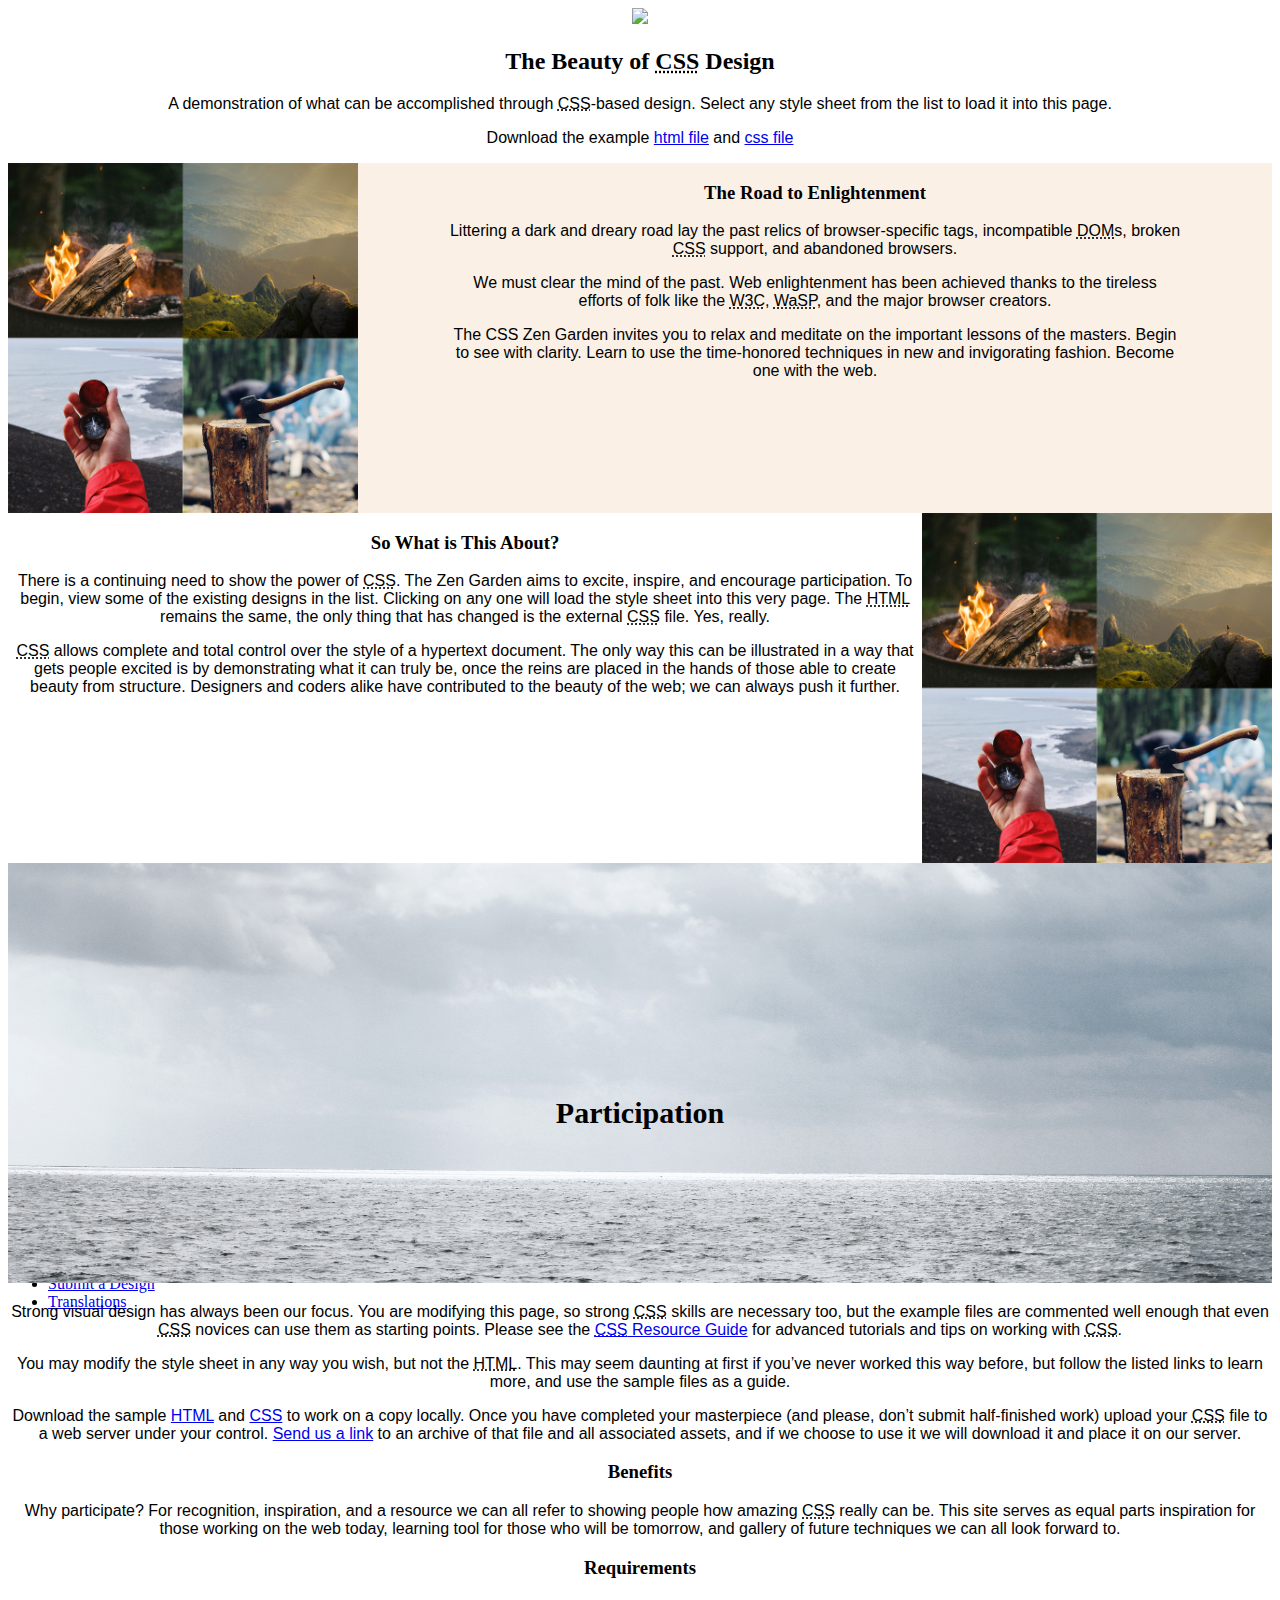
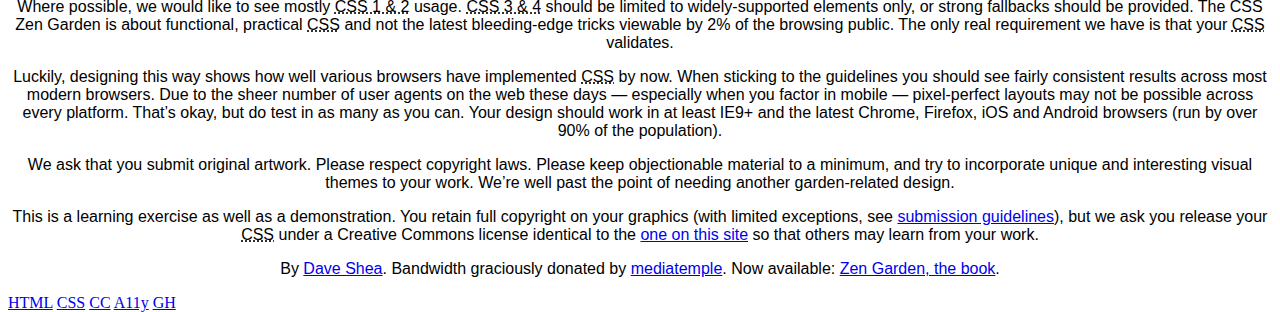
==== index.html @ c024c71d "Capitalize/fix link" ====
<!DOCTYPE html>
<html lang="en">
<head>
	<meta charset="utf-8">
	<title>CSS Zen Garden: The Beauty of CSS Design</title>

	<link rel="stylesheet" media="screen" href="style.css?v=8may2013">
	<link rel="alternate" type="application/rss+xml" title="RSS" href="http://www.csszengarden.com/zengarden.xml">

	<meta name="viewport" content="width=device-width, initial-scale=1.0">
	<meta name="author" content="Dave Shea">
	<meta name="description" content="A demonstration of what can be accomplished visually through CSS-based design.">
	<meta name="robots" content="all">

<link href="https://fonts.googleapis.com/css?family=Alegreya+SC" rel="stylesheet">


	<!--[if lt IE 9]>
	<script src="script/html5shiv.js"></script>
	<![endif]-->
</head>

<!--



	View source is a feature, not a bug. Thanks for your curiosity and
	interest in participating!

	Here are the submission guidelines for the new and improved csszengarden.com:

	- CSS3? Of course! Prefix for ALL browsers where necessary.
	- go responsive; test your layout at multiple screen sizes.
	- your browser testing baseline: IE9+, recent Chrome/Firefox/Safari, and iOS/Android
	- Graceful degradation is acceptable, and in fact highly encouraged.
	- use classes for styling. Don't use ids.
	- web fonts are cool, just make sure you have a license to share the files. Hosted
	  services that are applied via the CSS file (ie. Google Fonts) will work fine, but
	  most that require custom HTML won't. TypeKit is supported, see the readme on this
	  page for usage instructions: https://github.com/mezzoblue/csszengarden.com/

	And a few tips on building your CSS file:

	- use :first-child, :last-child and :nth-child to get at non-classed elements
	- use ::before and ::after to create pseudo-elements for extra styling
	- use multiple background images to apply as many as you need to any element
	- use the Kellum Method for image replacement, if still needed. http://goo.gl/GXxdI
	- don't rely on the extra divs at the bottom. Use ::before and ::after instead.


-->

<body id="css-zen-garden">
<div class="page-wrapper">

	<section class="intro" id="zen-intro">
		<header role="banner">
			<img class="hero"src="assets/hero.jpg">
	<h1>CSS Zen Garden</h1>
			</header>
			<h2>The Beauty of <abbr title="Cascading Style Sheets">CSS</abbr> Design</h2>


		<div class="summary" id="zen-summary" role="article">
			<p>A demonstration of what can be accomplished through <abbr title="Cascading Style Sheets">CSS</abbr>-based design. Select any style sheet from the list to load it into this page.</p>
			<p>Download the example <a href="/examples/index" title="This page's source HTML code, not to be modified.">html file</a> and <a href="/examples/style.css" title="This page's sample CSS, the file you may modify.">css file</a></p>
		</div>

	<div class="container1">
		<img class="road" src="Assets/square combo.jpg">
		<div class="preamble" id="zen-preamble" role="article">
			<div class="texttoowide">
				<h3>The Road to Enlightenment</h3>
			<p>Littering a dark and dreary road lay the past relics of browser-specific tags, incompatible <abbr title="Document Object Model">DOM</abbr>s, broken <abbr title="Cascading Style Sheets">CSS</abbr> support, and abandoned browsers.</p>
			<p>We must clear the mind of the past. Web enlightenment has been achieved thanks to the tireless efforts of folk like the <abbr title="World Wide Web Consortium">W3C</abbr>, <abbr title="Web Standards Project">WaSP</abbr>, and the major browser creators.</p>
			<p>The CSS Zen Garden invites you to relax and meditate on the important lessons of the masters. Begin to see with clarity. Learn to use the time-honored techniques in new and invigorating fashion. Become one with the web.</p>
			</div>
		</div>
	</div>
	</section>

<div class="container2">
	<img class="support" src="Assets/square combo.jpg">
	<div class="main-supporting" id="zen-supporting" role="main">
		<div class="explanation" id="zen-explanation" role="article">
			<h3>So What is This About?</h3>
			<p>There is a continuing need to show the power of <abbr title="Cascading Style Sheets">CSS</abbr>. The Zen Garden aims to excite, inspire, and encourage participation. To begin, view some of the existing designs in the list. Clicking on any one will load the style sheet into this very page. The <abbr title="HyperText Markup Language">HTML</abbr> remains the same, the only thing that has changed is the external <abbr title="Cascading Style Sheets">CSS</abbr> file. Yes, really.</p>
			<p><abbr title="Cascading Style Sheets">CSS</abbr> allows complete and total control over the style of a hypertext document. The only way this can be illustrated in a way that gets people excited is by demonstrating what it can truly be, once the reins are placed in the hands of those able to create beauty from structure. Designers and coders alike have contributed to the beauty of the web; we can always push it further.</p>
		</div>
	</div>

		<div class="participation" id="zen-participation" role="article">
			<h3 class="parttext">Participation</h3>
			<img class="sidebar" src="Assets/sidebar.jpg">
			<p>Strong visual design has always been our focus. You are modifying this page, so strong <abbr title="Cascading Style Sheets">CSS</abbr> skills are necessary too, but the example files are commented well enough that even <abbr title="Cascading Style Sheets">CSS</abbr> novices can use them as starting points. Please see the <a href="http://www.mezzoblue.com/zengarden/resources/" title="A listing of CSS-related resources"><abbr title="Cascading Style Sheets">CSS</abbr> Resource Guide</a> for advanced tutorials and tips on working with <abbr title="Cascading Style Sheets">CSS</abbr>.</p>
			<p>You may modify the style sheet in any way you wish, but not the <abbr title="HyperText Markup Language">HTML</abbr>. This may seem daunting at first if you&#8217;ve never worked this way before, but follow the listed links to learn more, and use the sample files as a guide.</p>
			<p>Download the sample <a href="/examples/index" title="This page's source HTML code, not to be modified.">HTML</a> and <a href="/examples/style.css" title="This page's sample CSS, the file you may modify.">CSS</a> to work on a copy locally. Once you have completed your masterpiece (and please, don&#8217;t submit half-finished work) upload your <abbr title="Cascading Style Sheets">CSS</abbr> file to a web server under your control. <a href="http://www.mezzoblue.com/zengarden/submit/" title="Use the contact form to send us your CSS file">Send us a link</a> to an archive of that file and all associated assets, and if we choose to use it we will download it and place it on our server.</p>

		</div>

		<div class="benefits" id="zen-benefits" role="article">
			<h3>Benefits</h3>
			<p>Why participate? For recognition, inspiration, and a resource we can all refer to showing people how amazing <abbr title="Cascading Style Sheets">CSS</abbr> really can be. This site serves as equal parts inspiration for those working on the web today, learning tool for those who will be tomorrow, and gallery of future techniques we can all look forward to.</p>
		</div>

		<div class="requirements" id="zen-requirements" role="article">
			<h3>Requirements</h3>
			<p>Where possible, we would like to see mostly <abbr title="Cascading Style Sheets, levels 1 and 2">CSS 1 &amp; 2</abbr> usage. <abbr title="Cascading Style Sheets, levels 3 and 4">CSS 3 &amp; 4</abbr> should be limited to widely-supported elements only, or strong fallbacks should be provided. The CSS Zen Garden is about functional, practical <abbr title="Cascading Style Sheets">CSS</abbr> and not the latest bleeding-edge tricks viewable by 2% of the browsing public. The only real requirement we have is that your <abbr title="Cascading Style Sheets">CSS</abbr> validates.</p>
			<p>Luckily, designing this way shows how well various browsers have implemented <abbr title="Cascading Style Sheets">CSS</abbr> by now. When sticking to the guidelines you should see fairly consistent results across most modern browsers. Due to the sheer number of user agents on the web these days &#8212; especially when you factor in mobile &#8212; pixel-perfect layouts may not be possible across every platform. That&#8217;s okay, but do test in as many as you can. Your design should work in at least IE9+ and the latest Chrome, Firefox, iOS and Android browsers (run by over 90% of the population).</p>
			<p>We ask that you submit original artwork. Please respect copyright laws. Please keep objectionable material to a minimum, and try to incorporate unique and interesting visual themes to your work. We&#8217;re well past the point of needing another garden-related design.</p>
			<p>This is a learning exercise as well as a demonstration. You retain full copyright on your graphics (with limited exceptions, see <a href="http://www.mezzoblue.com/zengarden/submit/guidelines/">submission guidelines</a>), but we ask you release your <abbr title="Cascading Style Sheets">CSS</abbr> under a Creative Commons license identical to the <a href="http://creativecommons.org/licenses/by-nc-sa/3.0/" title="View the Zen Garden's license information.">one on this site</a> so that others may learn from your work.</p>
			<p role="contentinfo">By <a href="http://www.mezzoblue.com/">Dave Shea</a>. Bandwidth graciously donated by <a href="http://www.mediatemple.net/">mediatemple</a>. Now available: <a href="http://www.amazon.com/exec/obidos/ASIN/0321303474/mezzoblue-20/">Zen Garden, the book</a>.</p>
		</div>

		<footer>
			<a href="http://validator.w3.org/check/referer" title="Check the validity of this site&#8217;s HTML" class="zen-validate-html">HTML</a>
			<a href="http://jigsaw.w3.org/css-validator/check/referer" title="Check the validity of this site&#8217;s CSS" class="zen-validate-css">CSS</a>
			<a href="http://creativecommons.org/licenses/by-nc-sa/3.0/" title="View the Creative Commons license of this site: Attribution-NonCommercial-ShareAlike." class="zen-license">CC</a>
			<a href="http://mezzoblue.com/zengarden/faq/#aaa" title="Read about the accessibility of this site" class="zen-accessibility">A11y</a>
			<a href="https://github.com/mezzoblue/csszengarden.com" title="Fork this site on Github" class="zen-github">GH</a>
		</footer>

	</div>


	<aside class="sidebar" role="complementary">
		<div class="wrapper">

			<div class="design-selection" id="design-selection">
				<h3 class="select">Select a Design:</h3>
				<nav role="navigation">
					<ul>
					<li>
						<a href="/221/" class="design-name">Mid Century Modern</a> by						<a href="http://andrewlohman.com/" class="designer-name">Andrew Lohman</a>
					</li>					<li>
						<a href="/220/" class="design-name">Garments</a> by						<a href="http://danielmall.com/" class="designer-name">Dan Mall</a>
					</li>					<li>
						<a href="/219/" class="design-name">Steel</a> by						<a href="http://steffen-knoeller.de" class="designer-name">Steffen Knoeller</a>
					</li>					<li>
						<a href="/218/" class="design-name">Apothecary</a> by						<a href="http://trentwalton.com" class="designer-name">Trent Walton</a>
					</li>					<li>
						<a href="/217/" class="design-name">Screen Filler</a> by						<a href="http://elliotjaystocks.com/" class="designer-name">Elliot Jay Stocks</a>
					</li>					<li>
						<a href="/216/" class="design-name">Fountain Kiss</a> by						<a href="http://jeremycarlson.com" class="designer-name">Jeremy Carlson</a>
					</li>					<li>
						<a href="/215/" class="design-name">A Robot Named Jimmy</a> by						<a href="http://meltmedia.com/" class="designer-name">meltmedia</a>
					</li>					<li>
						<a href="/214/" class="design-name">Verde Moderna</a> by						<a href="http://www.mezzoblue.com/" class="designer-name">Dave Shea</a>
					</li>					</ul>
				</nav>
			</div>

			<div class="design-archives" id="design-archives">
				<h3 class="archives">Archives:</h3>
				<nav role="navigation">
					<ul>
						<li class="next">
							<a href="/214/page1">
								Next Designs <span class="indicator">&rsaquo;</span>
							</a>
						</li>
						<li class="viewall">
							<a href="http://www.mezzoblue.com/zengarden/alldesigns/" title="View every submission to the Zen Garden.">
								View All Designs							</a>
						</li>
					</ul>
				</nav>
			</div>

			<div class="zen-resources" id="zen-resources">
				<h3 class="resources">Resources:</h3>
				<ul>
					<li class="view-css">
						<a href="style.css" title="View the source CSS file of the currently-viewed design.">
							View This Design&#8217;s <abbr title="Cascading Style Sheets">CSS</abbr>						</a>
					</li>
					<li class="css-resources">
						<a href="http://www.mezzoblue.com/zengarden/resources/" title="Links to great sites with information on using CSS.">
							<abbr title="Cascading Style Sheets">CSS</abbr> Resources						</a>
					</li>
					<li class="zen-faq">
						<a href="http://www.mezzoblue.com/zengarden/faq/" title="A list of Frequently Asked Questions about the Zen Garden.">
							<abbr title="Frequently Asked Questions">FAQ</abbr>						</a>
					</li>
					<li class="zen-submit">
						<a href="http://www.mezzoblue.com/zengarden/submit/" title="Send in your own CSS file.">
							Submit a Design						</a>
					</li>
					<li class="zen-translations">
						<a href="http://www.mezzoblue.com/zengarden/translations/" title="View translated versions of this page.">
							Translations						</a>
					</li>
				</ul>
			</div>
		</div>
	</aside>


</div>

<!--

	These superfluous divs/spans were originally provided as catch-alls to add extra imagery.
	These days we have full ::before and ::after support, favour using those instead.
	These only remain for historical design compatibility. They might go away one day.

-->
<div class="extra1" role="presentation"></div><div class="extra2" role="presentation"></div><div class="extra3" role="presentation"></div>
<div class="extra4" role="presentation"></div><div class="extra5" role="presentation"></div><div class="extra6" role="presentation"></div>

</body>
</html>
---- style.css ----
/* General Page Set Up */
*{
  box-sizing: border-box;
}
p{
    font-size: 16px;
    font-family: Pacifico, sans-serif;
    text-align: center;

}

h3{
text-align: center;

}

.page-wrapper{
  width: 100%;
  margin:auto;
}
img{
max-width: 100%;
}
/* Working on header. Works in codepen at
http://codepen.io/rayskips/pen/JbGrgE?editors=1100*/

  .intro {
      position:relative;
      text-align:center;

  }
  .hero{
    width: 100%;
    margin:auto;

  }
  h1 {
      left: 0;
      position: absolute;
      text-align:center;
      top: 5%;
      width: 100%;
      color:white;
      font-size:30px;
  }
  /*third section*/

  #zen-participation{
      position:relative;
      text-align:center;

  }
  .test{
    width:100%;

  }
  .parttext{
    left: 0;
    position:absolute;
    text-align:center;
    top: 8%;
    width: 100%;
    color:white;
    font-size:30px;
  }










@media (min-width: 600px) {
  /* Working on header. Works in codepen at
  http://codepen.io/rayskips/pen/JbGrgE?editors=1100*/

    .intro {
        position:relative;
        text-align:center;

    }
    .hero{
      width: 100%;
      margin:auto;

    }
    h1 {
        left: 0;
        position: absolute;
        text-align:center;
        top: 15%;
        width: 100%;
        color:white;
        font-size:30px;
    }

/*first section*/
.preamble{
    text-align: center;
    margin-left: 350px;
    height:100%;
    overflow: hidden;
    background-color: linen;

  }
  .road{
    float:left;
    width:350px;
  }

    .container1{
      height:350px;
      width:100%;
    }
.texttoowide{
  width:80%;
  margin: auto;
}



/*second section*/
    .container2{
      height:350px;
      width:100%;

    }

    .main-supporting{
      text-align: center;
      margin-right: 350px;
      height:100%;
      overflow: hidden;

    }
    .support{
      float:right;
      width:350px;
    }
/*third section*/


}

.participation {
    position:relative;
    text-align:center;

}
.sidebar{
  width: 100%;
  margin:auto;

}
.parttext{
    left: 0;
    position: absolute;
    text-align:center;
    top: 35%;
    width: 100%;
    font-size:30px;
    color:black;
}












  }
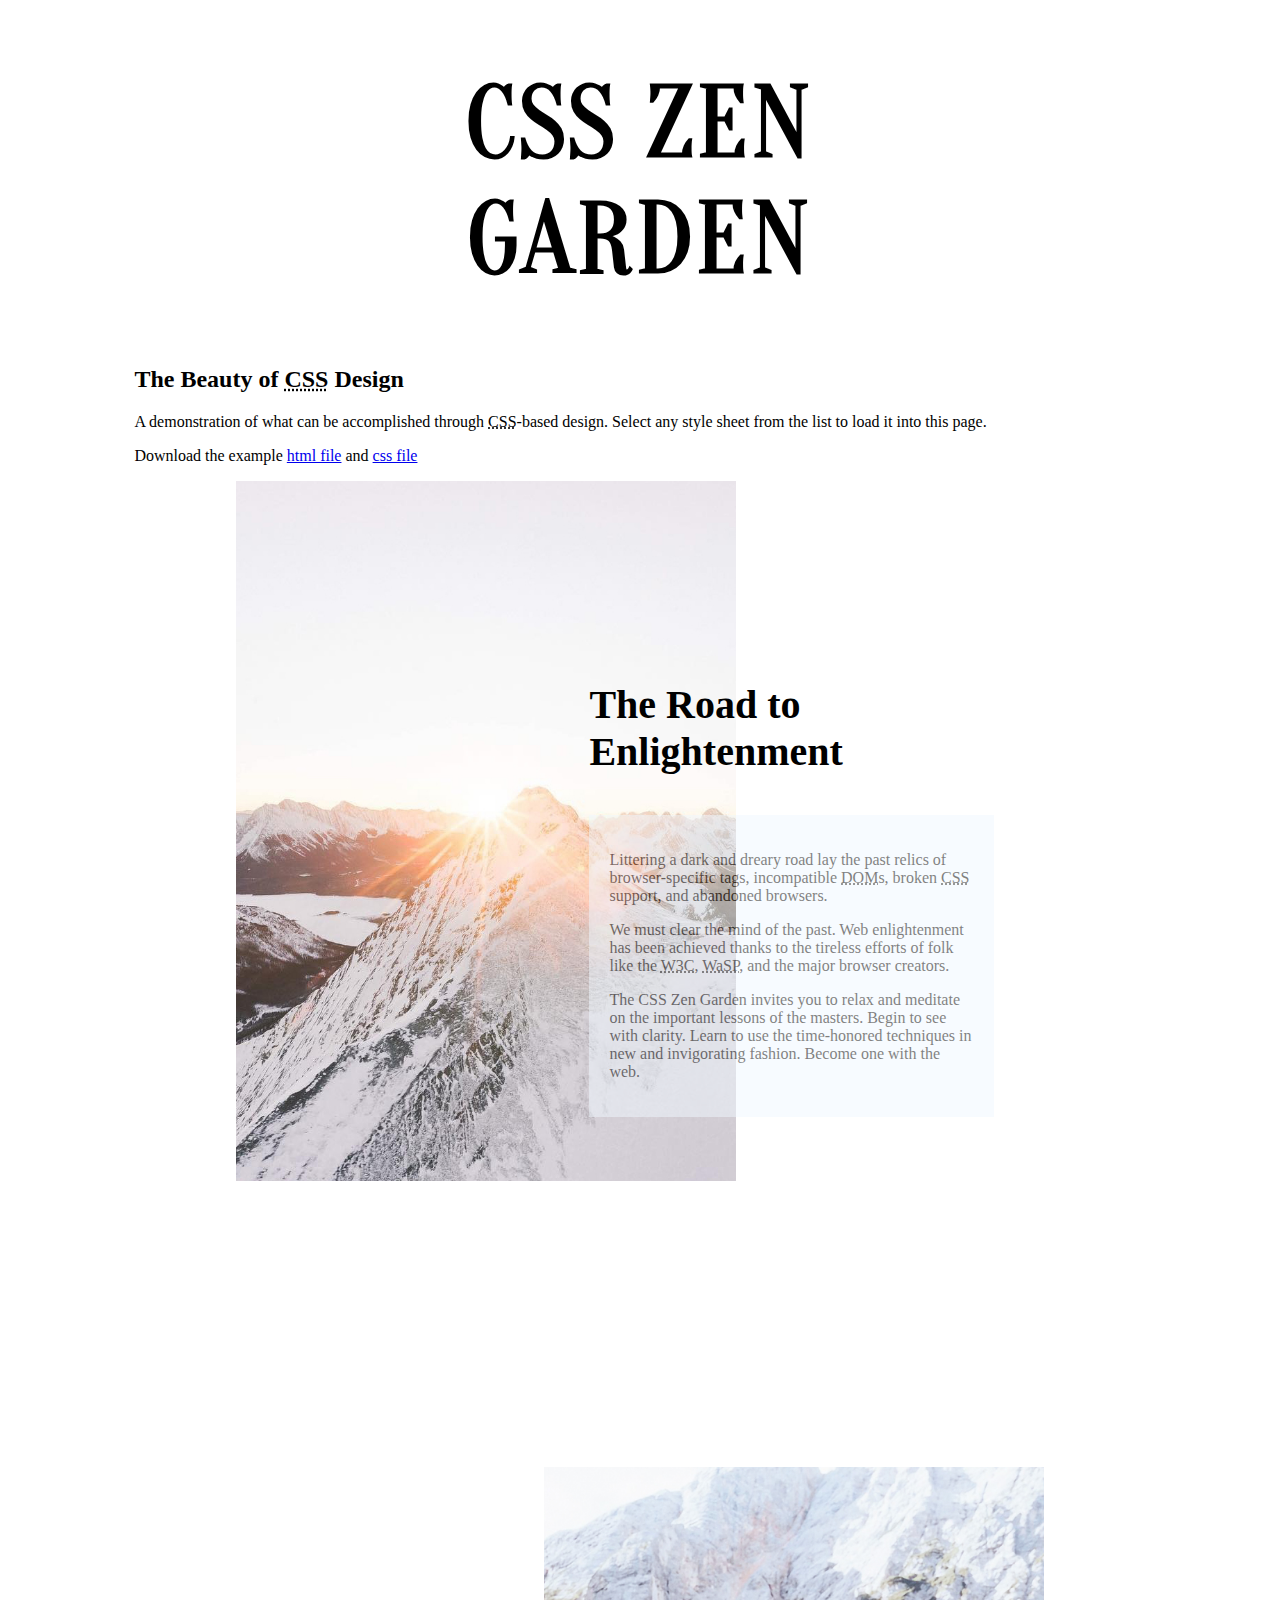
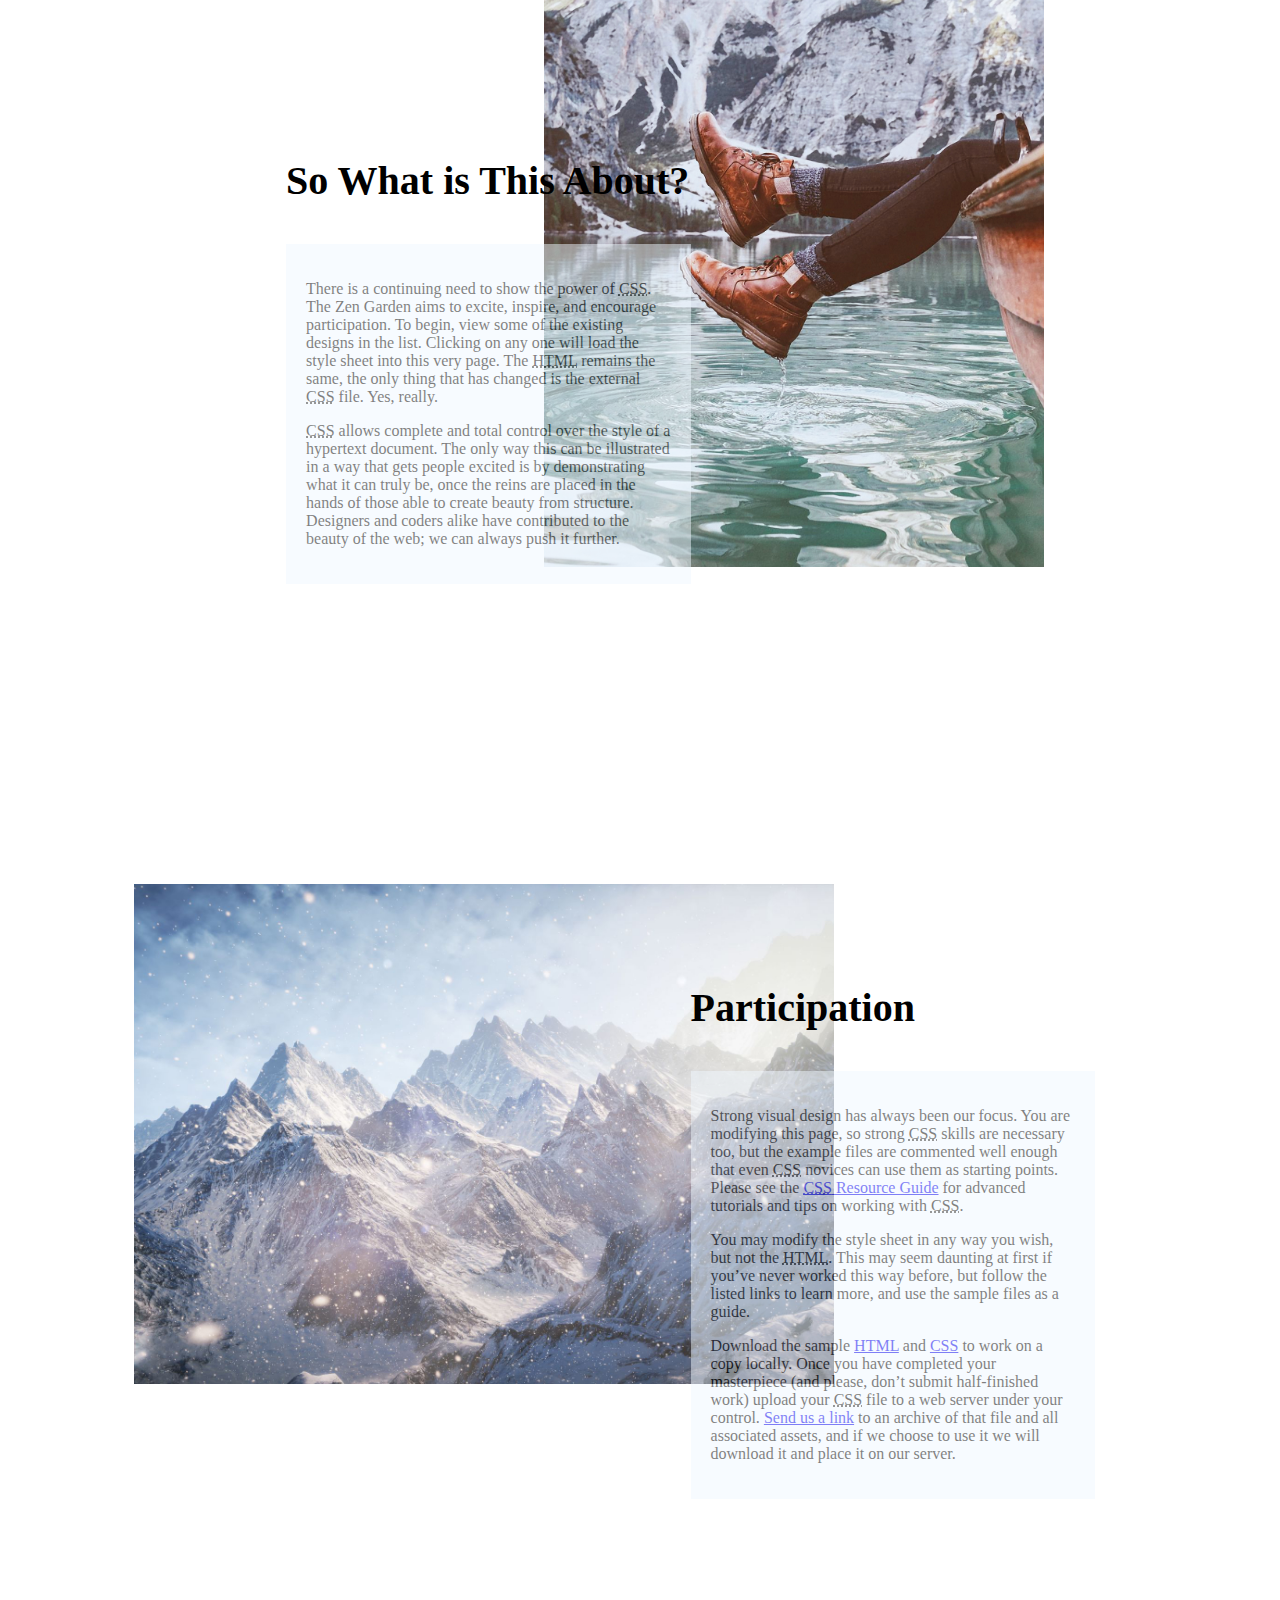
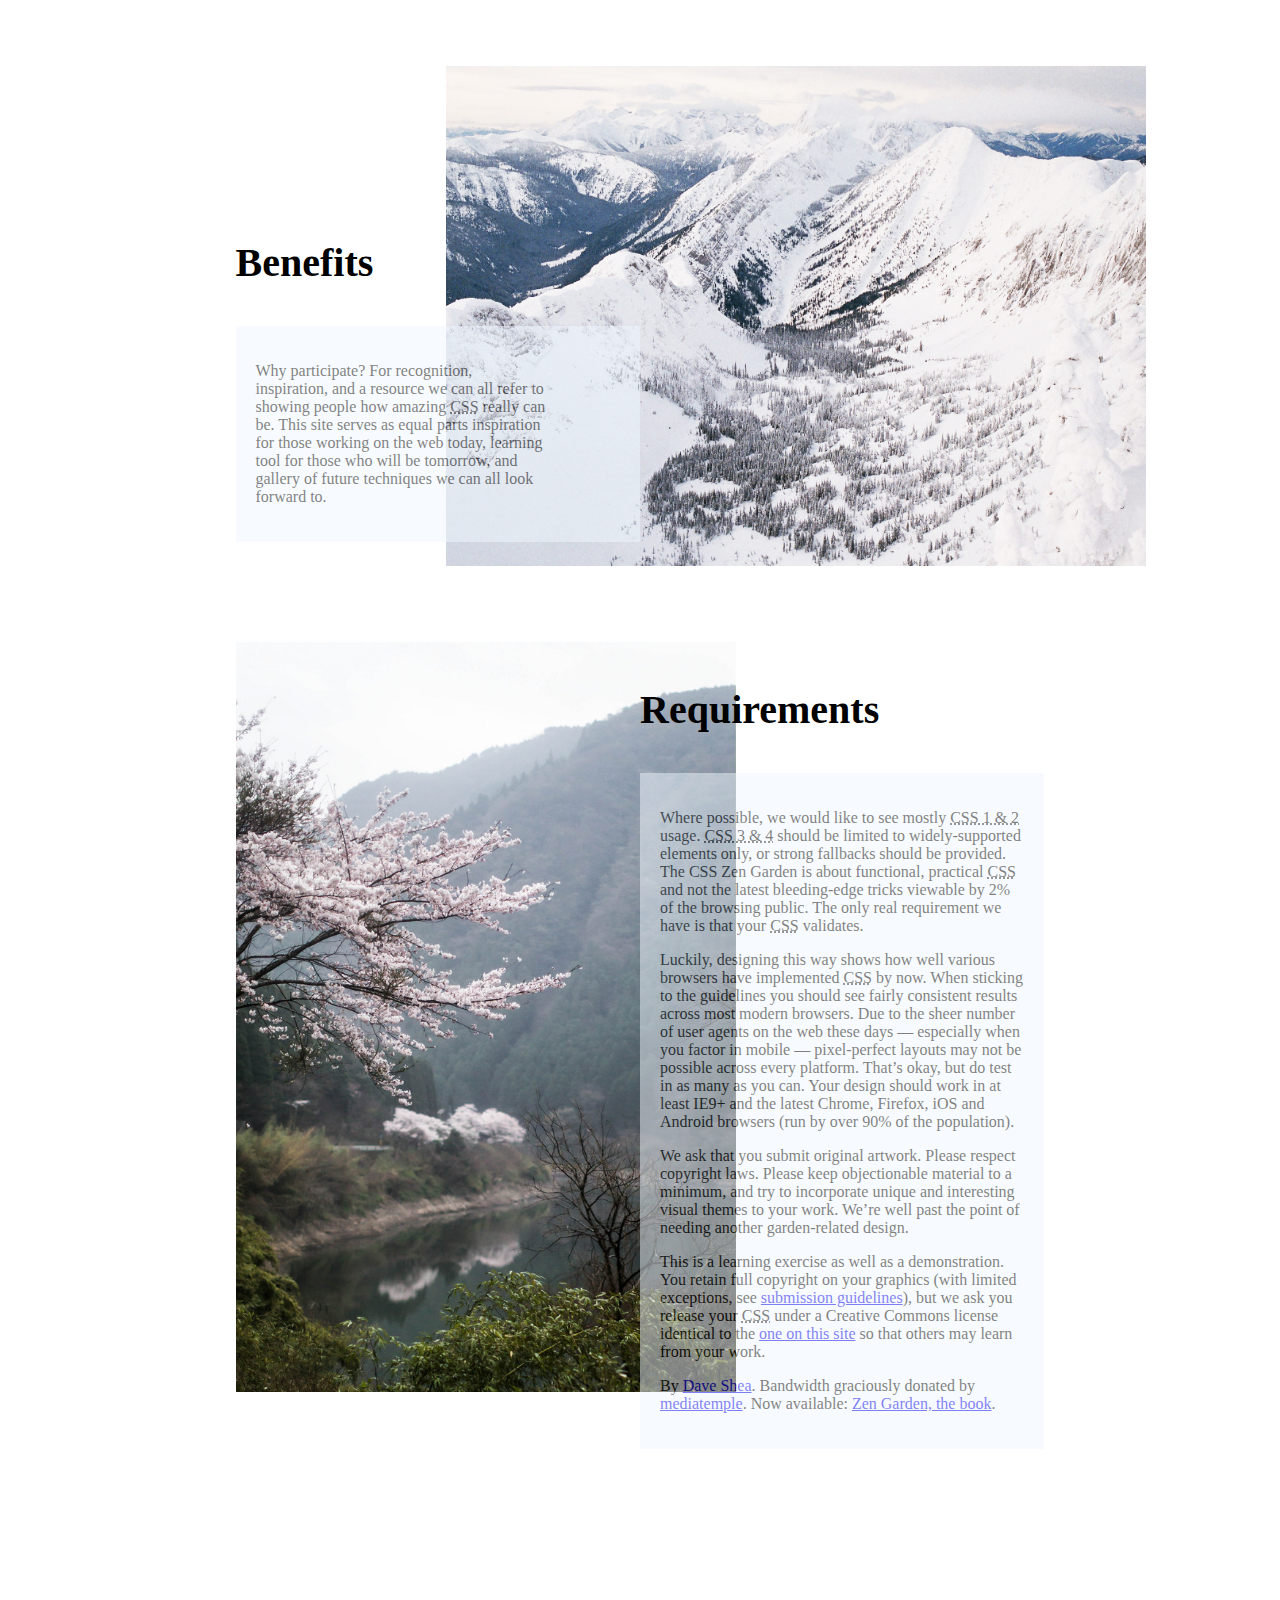
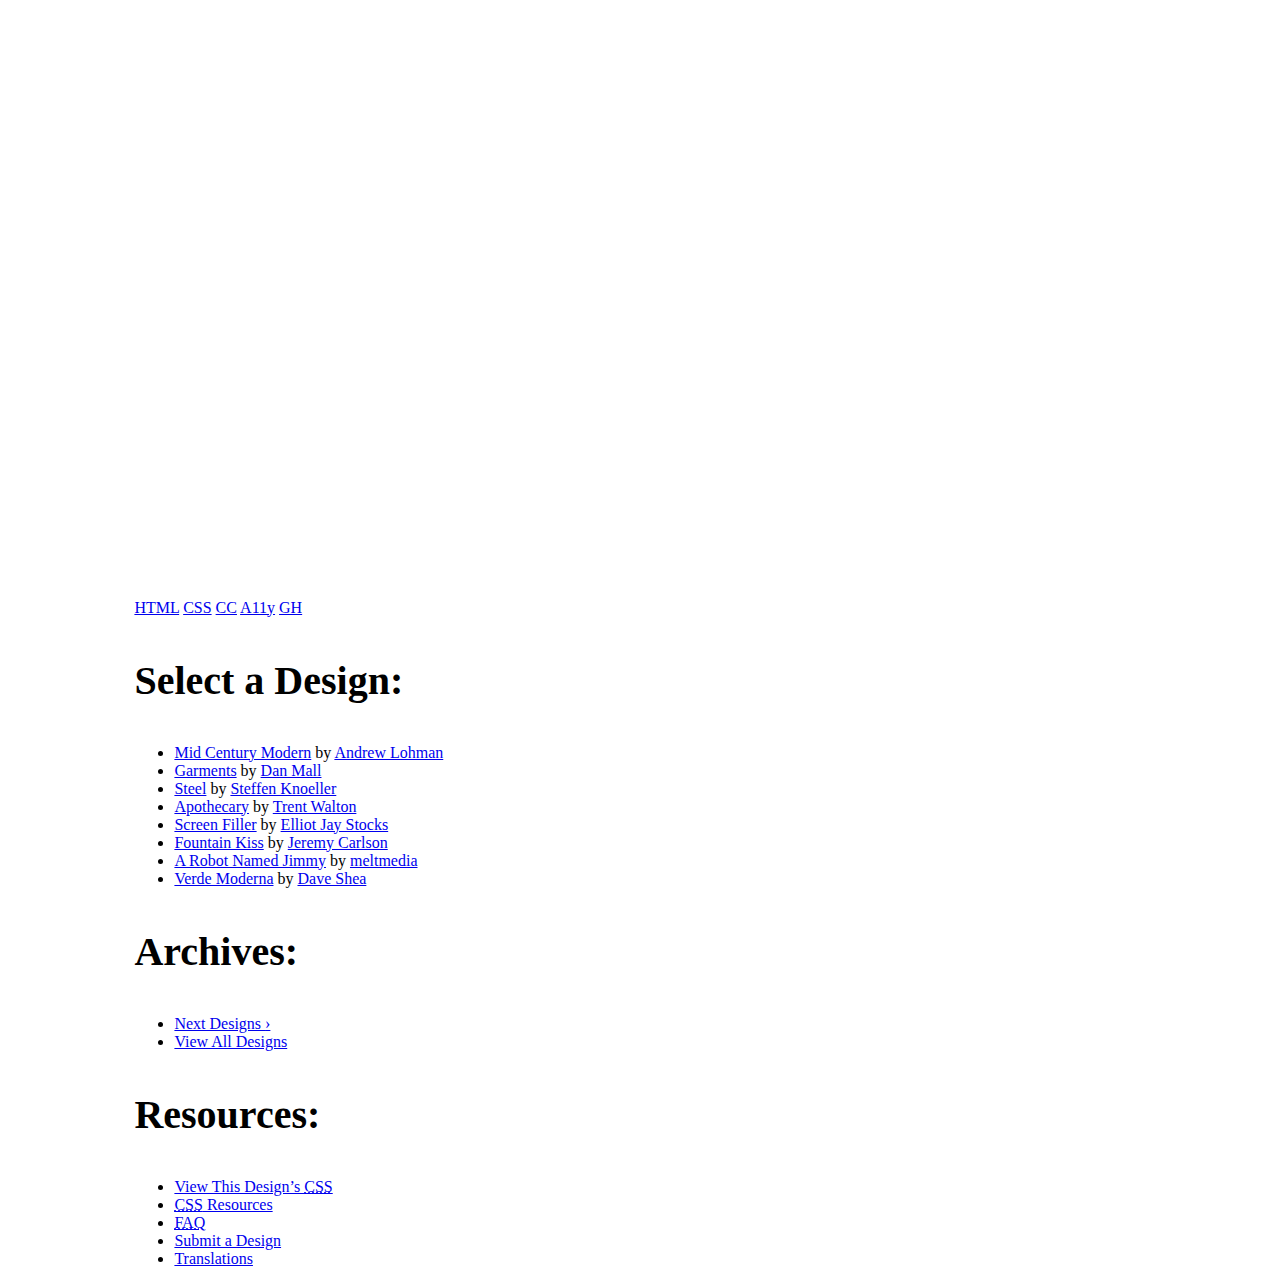
==== commit 310995e1: "rename imdex" ====
--- a/index.html
+++ b/index.html
@@ -11,8 +11,6 @@
 	<meta name="author" content="Dave Shea">
 	<meta name="description" content="A demonstration of what can be accomplished visually through CSS-based design.">
 	<meta name="robots" content="all">
-
-<link href="https://fonts.googleapis.com/css?family=Alegreya+SC" rel="stylesheet">
 
 
 	<!--[if lt IE 9]>
@@ -53,64 +51,75 @@
 <body id="css-zen-garden">
 <div class="page-wrapper">
 
-	<section class="intro" id="zen-intro">
+
 		<header role="banner">
-			<img class="hero"src="assets/hero.jpg">
-	<h1>CSS Zen Garden</h1>
-			</header>
+
+			<h1>CSS ZEN <br> GARDEN</h1>
 			<h2>The Beauty of <abbr title="Cascading Style Sheets">CSS</abbr> Design</h2>
-
+		</header>
 
 		<div class="summary" id="zen-summary" role="article">
 			<p>A demonstration of what can be accomplished through <abbr title="Cascading Style Sheets">CSS</abbr>-based design. Select any style sheet from the list to load it into this page.</p>
 			<p>Download the example <a href="/examples/index" title="This page's source HTML code, not to be modified.">html file</a> and <a href="/examples/style.css" title="This page's sample CSS, the file you may modify.">css file</a></p>
 		</div>
 
-	<div class="container1">
-		<img class="road" src="Assets/square combo.jpg">
+
+
+<img class="first" align="left" src="Assets/first.jpg">
 		<div class="preamble" id="zen-preamble" role="article">
-			<div class="texttoowide">
-				<h3>The Road to Enlightenment</h3>
+			<h3>The Road to Enlightenment</h3>
+			<div class="body">
 			<p>Littering a dark and dreary road lay the past relics of browser-specific tags, incompatible <abbr title="Document Object Model">DOM</abbr>s, broken <abbr title="Cascading Style Sheets">CSS</abbr> support, and abandoned browsers.</p>
 			<p>We must clear the mind of the past. Web enlightenment has been achieved thanks to the tireless efforts of folk like the <abbr title="World Wide Web Consortium">W3C</abbr>, <abbr title="Web Standards Project">WaSP</abbr>, and the major browser creators.</p>
 			<p>The CSS Zen Garden invites you to relax and meditate on the important lessons of the masters. Begin to see with clarity. Learn to use the time-honored techniques in new and invigorating fashion. Become one with the web.</p>
-			</div>
-		</div>
-	</div>
-	</section>
-
-<div class="container2">
-	<img class="support" src="Assets/square combo.jpg">
-	<div class="main-supporting" id="zen-supporting" role="main">
+		</div>
+	</div>
+
+		<img class="second" align="right" src="Assets/second.jpg">
 		<div class="explanation" id="zen-explanation" role="article">
 			<h3>So What is This About?</h3>
+			<div class="body">
 			<p>There is a continuing need to show the power of <abbr title="Cascading Style Sheets">CSS</abbr>. The Zen Garden aims to excite, inspire, and encourage participation. To begin, view some of the existing designs in the list. Clicking on any one will load the style sheet into this very page. The <abbr title="HyperText Markup Language">HTML</abbr> remains the same, the only thing that has changed is the external <abbr title="Cascading Style Sheets">CSS</abbr> file. Yes, really.</p>
 			<p><abbr title="Cascading Style Sheets">CSS</abbr> allows complete and total control over the style of a hypertext document. The only way this can be illustrated in a way that gets people excited is by demonstrating what it can truly be, once the reins are placed in the hands of those able to create beauty from structure. Designers and coders alike have contributed to the beauty of the web; we can always push it further.</p>
 		</div>
 	</div>
 
+		<img class="third" align="left" src="Assets/third.jpg">
 		<div class="participation" id="zen-participation" role="article">
-			<h3 class="parttext">Participation</h3>
-			<img class="sidebar" src="Assets/sidebar.jpg">
+			<h3>Participation</h3>
+			<div class="body">
 			<p>Strong visual design has always been our focus. You are modifying this page, so strong <abbr title="Cascading Style Sheets">CSS</abbr> skills are necessary too, but the example files are commented well enough that even <abbr title="Cascading Style Sheets">CSS</abbr> novices can use them as starting points. Please see the <a href="http://www.mezzoblue.com/zengarden/resources/" title="A listing of CSS-related resources"><abbr title="Cascading Style Sheets">CSS</abbr> Resource Guide</a> for advanced tutorials and tips on working with <abbr title="Cascading Style Sheets">CSS</abbr>.</p>
 			<p>You may modify the style sheet in any way you wish, but not the <abbr title="HyperText Markup Language">HTML</abbr>. This may seem daunting at first if you&#8217;ve never worked this way before, but follow the listed links to learn more, and use the sample files as a guide.</p>
 			<p>Download the sample <a href="/examples/index" title="This page's source HTML code, not to be modified.">HTML</a> and <a href="/examples/style.css" title="This page's sample CSS, the file you may modify.">CSS</a> to work on a copy locally. Once you have completed your masterpiece (and please, don&#8217;t submit half-finished work) upload your <abbr title="Cascading Style Sheets">CSS</abbr> file to a web server under your control. <a href="http://www.mezzoblue.com/zengarden/submit/" title="Use the contact form to send us your CSS file">Send us a link</a> to an archive of that file and all associated assets, and if we choose to use it we will download it and place it on our server.</p>
-
-		</div>
-
+		</div>
+	</div>
+
+
+
+		<img class="fourth" align="right" src="Assets/fourth.jpg">
 		<div class="benefits" id="zen-benefits" role="article">
 			<h3>Benefits</h3>
+			<div class="body">
 			<p>Why participate? For recognition, inspiration, and a resource we can all refer to showing people how amazing <abbr title="Cascading Style Sheets">CSS</abbr> really can be. This site serves as equal parts inspiration for those working on the web today, learning tool for those who will be tomorrow, and gallery of future techniques we can all look forward to.</p>
 		</div>
-
+	</div>
+
+
+
+
+
+		<img class="fifth" src="Assets/fifth.jpg">
 		<div class="requirements" id="zen-requirements" role="article">
 			<h3>Requirements</h3>
+			<div class="body">
 			<p>Where possible, we would like to see mostly <abbr title="Cascading Style Sheets, levels 1 and 2">CSS 1 &amp; 2</abbr> usage. <abbr title="Cascading Style Sheets, levels 3 and 4">CSS 3 &amp; 4</abbr> should be limited to widely-supported elements only, or strong fallbacks should be provided. The CSS Zen Garden is about functional, practical <abbr title="Cascading Style Sheets">CSS</abbr> and not the latest bleeding-edge tricks viewable by 2% of the browsing public. The only real requirement we have is that your <abbr title="Cascading Style Sheets">CSS</abbr> validates.</p>
 			<p>Luckily, designing this way shows how well various browsers have implemented <abbr title="Cascading Style Sheets">CSS</abbr> by now. When sticking to the guidelines you should see fairly consistent results across most modern browsers. Due to the sheer number of user agents on the web these days &#8212; especially when you factor in mobile &#8212; pixel-perfect layouts may not be possible across every platform. That&#8217;s okay, but do test in as many as you can. Your design should work in at least IE9+ and the latest Chrome, Firefox, iOS and Android browsers (run by over 90% of the population).</p>
 			<p>We ask that you submit original artwork. Please respect copyright laws. Please keep objectionable material to a minimum, and try to incorporate unique and interesting visual themes to your work. We&#8217;re well past the point of needing another garden-related design.</p>
 			<p>This is a learning exercise as well as a demonstration. You retain full copyright on your graphics (with limited exceptions, see <a href="http://www.mezzoblue.com/zengarden/submit/guidelines/">submission guidelines</a>), but we ask you release your <abbr title="Cascading Style Sheets">CSS</abbr> under a Creative Commons license identical to the <a href="http://creativecommons.org/licenses/by-nc-sa/3.0/" title="View the Zen Garden's license information.">one on this site</a> so that others may learn from your work.</p>
 			<p role="contentinfo">By <a href="http://www.mezzoblue.com/">Dave Shea</a>. Bandwidth graciously donated by <a href="http://www.mediatemple.net/">mediatemple</a>. Now available: <a href="http://www.amazon.com/exec/obidos/ASIN/0321303474/mezzoblue-20/">Zen Garden, the book</a>.</p>
 		</div>
+	</div>
+
 
 		<footer>
 			<a href="http://validator.w3.org/check/referer" title="Check the validity of this site&#8217;s HTML" class="zen-validate-html">HTML</a>
@@ -120,7 +129,7 @@
 			<a href="https://github.com/mezzoblue/csszengarden.com" title="Fork this site on Github" class="zen-github">GH</a>
 		</footer>
 
-	</div>
+
 
 
 	<aside class="sidebar" role="complementary">
--- a/style.css
+++ b/style.css
@@ -1,179 +1,103 @@
-/* General Page Set Up */
-*{
-  box-sizing: border-box;
-}
-p{
-    font-size: 16px;
-    font-family: Pacifico, sans-serif;
-    text-align: center;
-
-}
-
-h3{
-text-align: center;
-
-}
-
-.page-wrapper{
-  width: 100%;
-  margin:auto;
-}
-img{
-max-width: 100%;
-}
-/* Working on header. Works in codepen at
-http://codepen.io/rayskips/pen/JbGrgE?editors=1100*/
-
-  .intro {
-      position:relative;
-      text-align:center;
-
-  }
-  .hero{
-    width: 100%;
-    margin:auto;
-
-  }
-  h1 {
-      left: 0;
-      position: absolute;
-      text-align:center;
-      top: 5%;
-      width: 100%;
-      color:white;
-      font-size:30px;
-  }
-  /*third section*/
-
-  #zen-participation{
-      position:relative;
-      text-align:center;
-
-  }
-  .test{
-    width:100%;
-
-  }
-  .parttext{
-    left: 0;
-    position:absolute;
-    text-align:center;
-    top: 8%;
-    width: 100%;
-    color:white;
-    font-size:30px;
-  }
-
-
-
-
-
-
-
-
-
-
-@media (min-width: 600px) {
-  /* Working on header. Works in codepen at
-  http://codepen.io/rayskips/pen/JbGrgE?editors=1100*/
-
-    .intro {
-        position:relative;
-        text-align:center;
-
-    }
-    .hero{
-      width: 100%;
-      margin:auto;
-
-    }
-    h1 {
-        left: 0;
-        position: absolute;
-        text-align:center;
-        top: 15%;
-        width: 100%;
-        color:white;
-        font-size:30px;
-    }
-
-/*first section*/
-.preamble{
-    text-align: center;
-    margin-left: 350px;
-    height:100%;
-    overflow: hidden;
-    background-color: linen;
-
-  }
-  .road{
-    float:left;
-    width:350px;
-  }
-
-    .container1{
-      height:350px;
-      width:100%;
-    }
-.texttoowide{
-  width:80%;
-  margin: auto;
-}
-
-
-
-/*second section*/
-    .container2{
-      height:350px;
-      width:100%;
-
-    }
-
-    .main-supporting{
-      text-align: center;
-      margin-right: 350px;
-      height:100%;
-      overflow: hidden;
-
-    }
-    .support{
-      float:right;
-      width:350px;
-    }
-/*third section*/
-
-
-}
-
-.participation {
-    position:relative;
-    text-align:center;
-
-}
-.sidebar{
-  width: 100%;
-  margin:auto;
-
-}
-.parttext{
-    left: 0;
-    position: absolute;
-    text-align:center;
-    top: 35%;
-    width: 100%;
-    font-size:30px;
-    color:black;
-}
-
-
-
-
-
-
-
-
-
-
-
-
-  }
+
+.page-wrapper{
+  width:80%;
+  margin:auto;
+  
+}
+*{
+  box-sizing: border-box;
+}
+.body{
+  background-color: aliceblue;
+  opacity: 0.5;
+  padding:20px;
+}
+h3{
+  font-size: 40px;
+  font-family: cursive;
+
+}
+h1{
+  font-family: h1;
+  letter-spacing: 4px;
+  font-size: 100px;
+  text-align: center;
+}
+@font-face {
+    font-family: h1;
+    src: url(Oranienbaum.ttf);
+}
+@font-face {
+    font-family: cursive;
+    src: url(Hello-Stockholm-Regular.ttf);
+}
+
+
+/*first*/
+.first{
+  width:500px;
+  margin-left: 10%;
+}
+.preamble{
+  width:40%;
+  bottom:500px;
+  left:45%;
+  position:relative;
+  text-align: left;
+}
+/*second*/
+
+.second{
+  width:500px;
+  margin-top:-150px;
+  margin-right:10%;
+}
+.explanation{
+  width:40%;
+  position:relative;
+  text-align: left;
+  left:15%;
+  top:100px;
+  margin-bottom: 400px;
+
+
+}
+
+
+/*third*/
+.third{
+  width:700px;
+
+}
+.participation{
+width:40%;
+bottom:400px;
+left:55%;
+position: relative;
+}
+/*fourth*/
+.fourth{
+  width:700px;
+  margin-top: -23%;
+  margin-bottom: 50px;
+}
+.benefits{
+width:40%;
+position: relative;
+left:10%;
+bottom:100px;
+}
+
+/*fifth*/
+
+.fifth{
+  width:500px;
+  margin-left: 10%;
+}
+.requirements{
+  width:40%;
+  position: relative;
+  bottom:750px;
+  left:50%;
+
+}
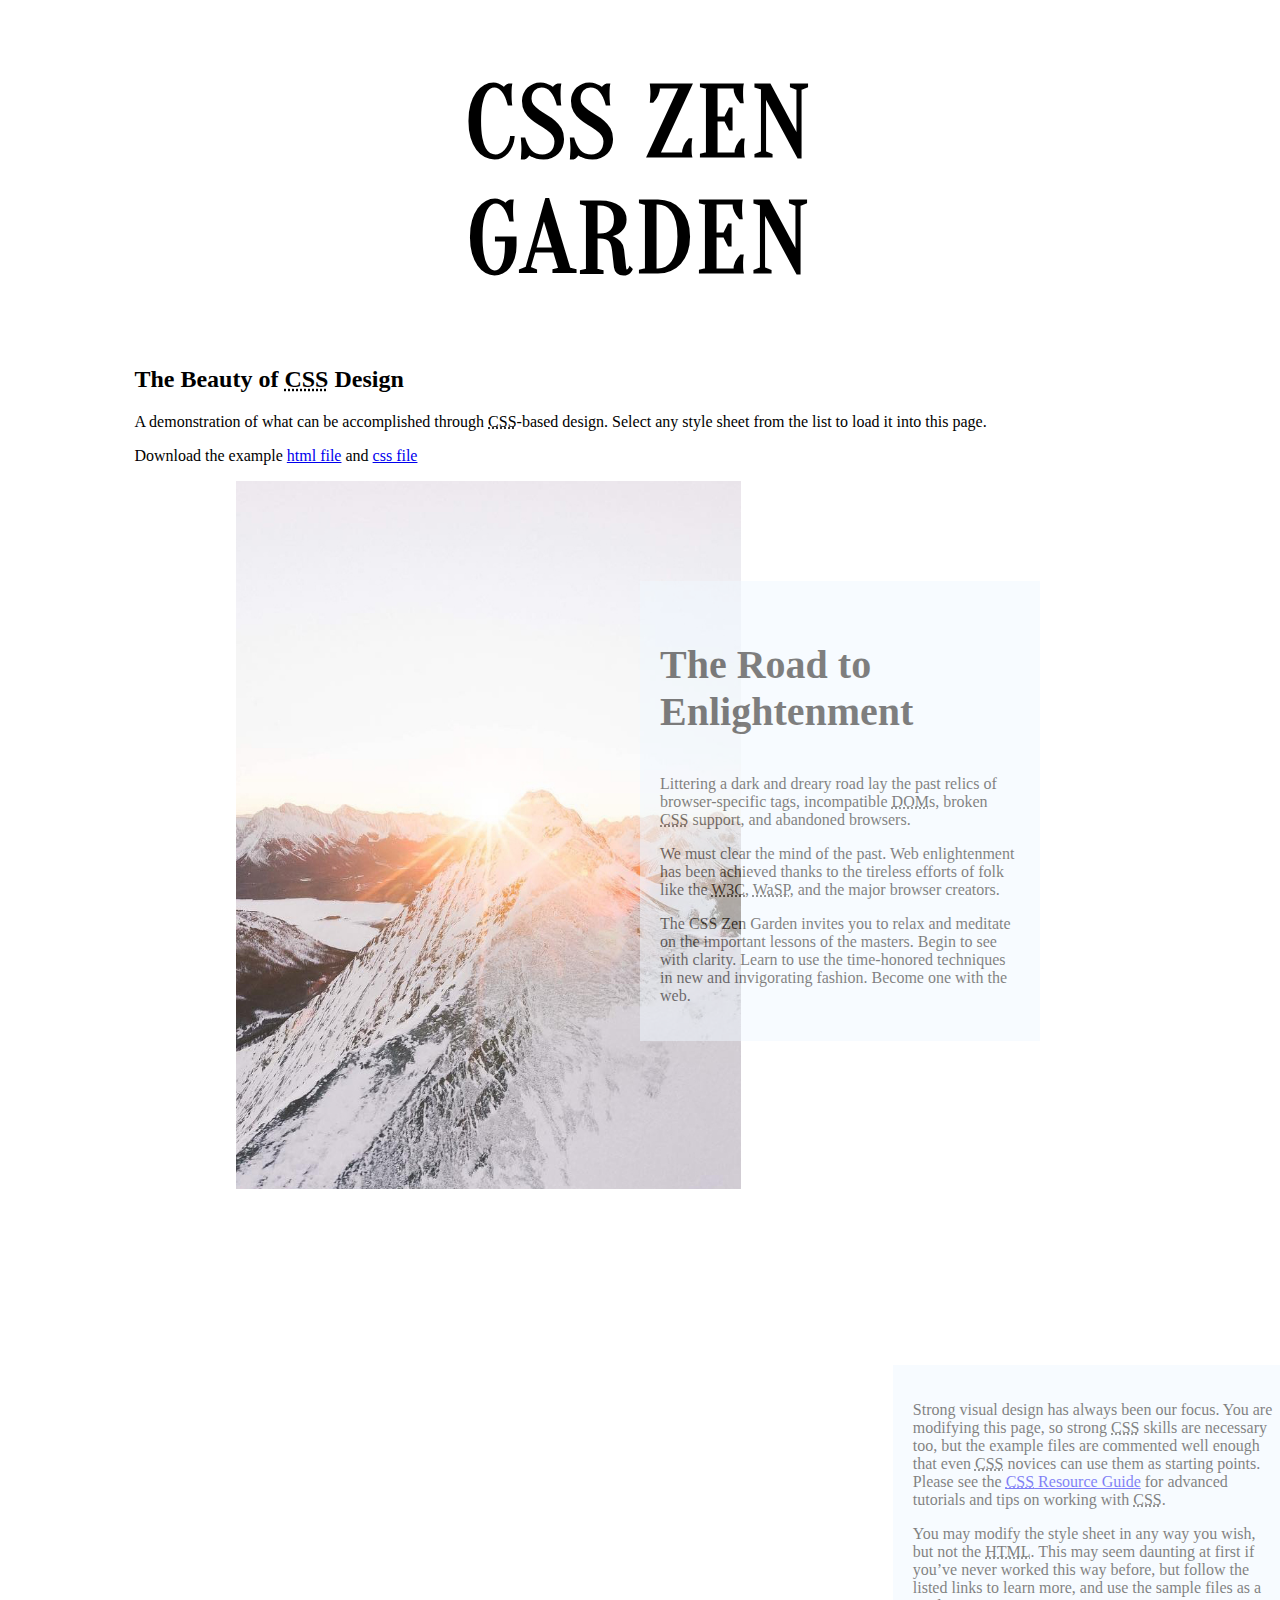
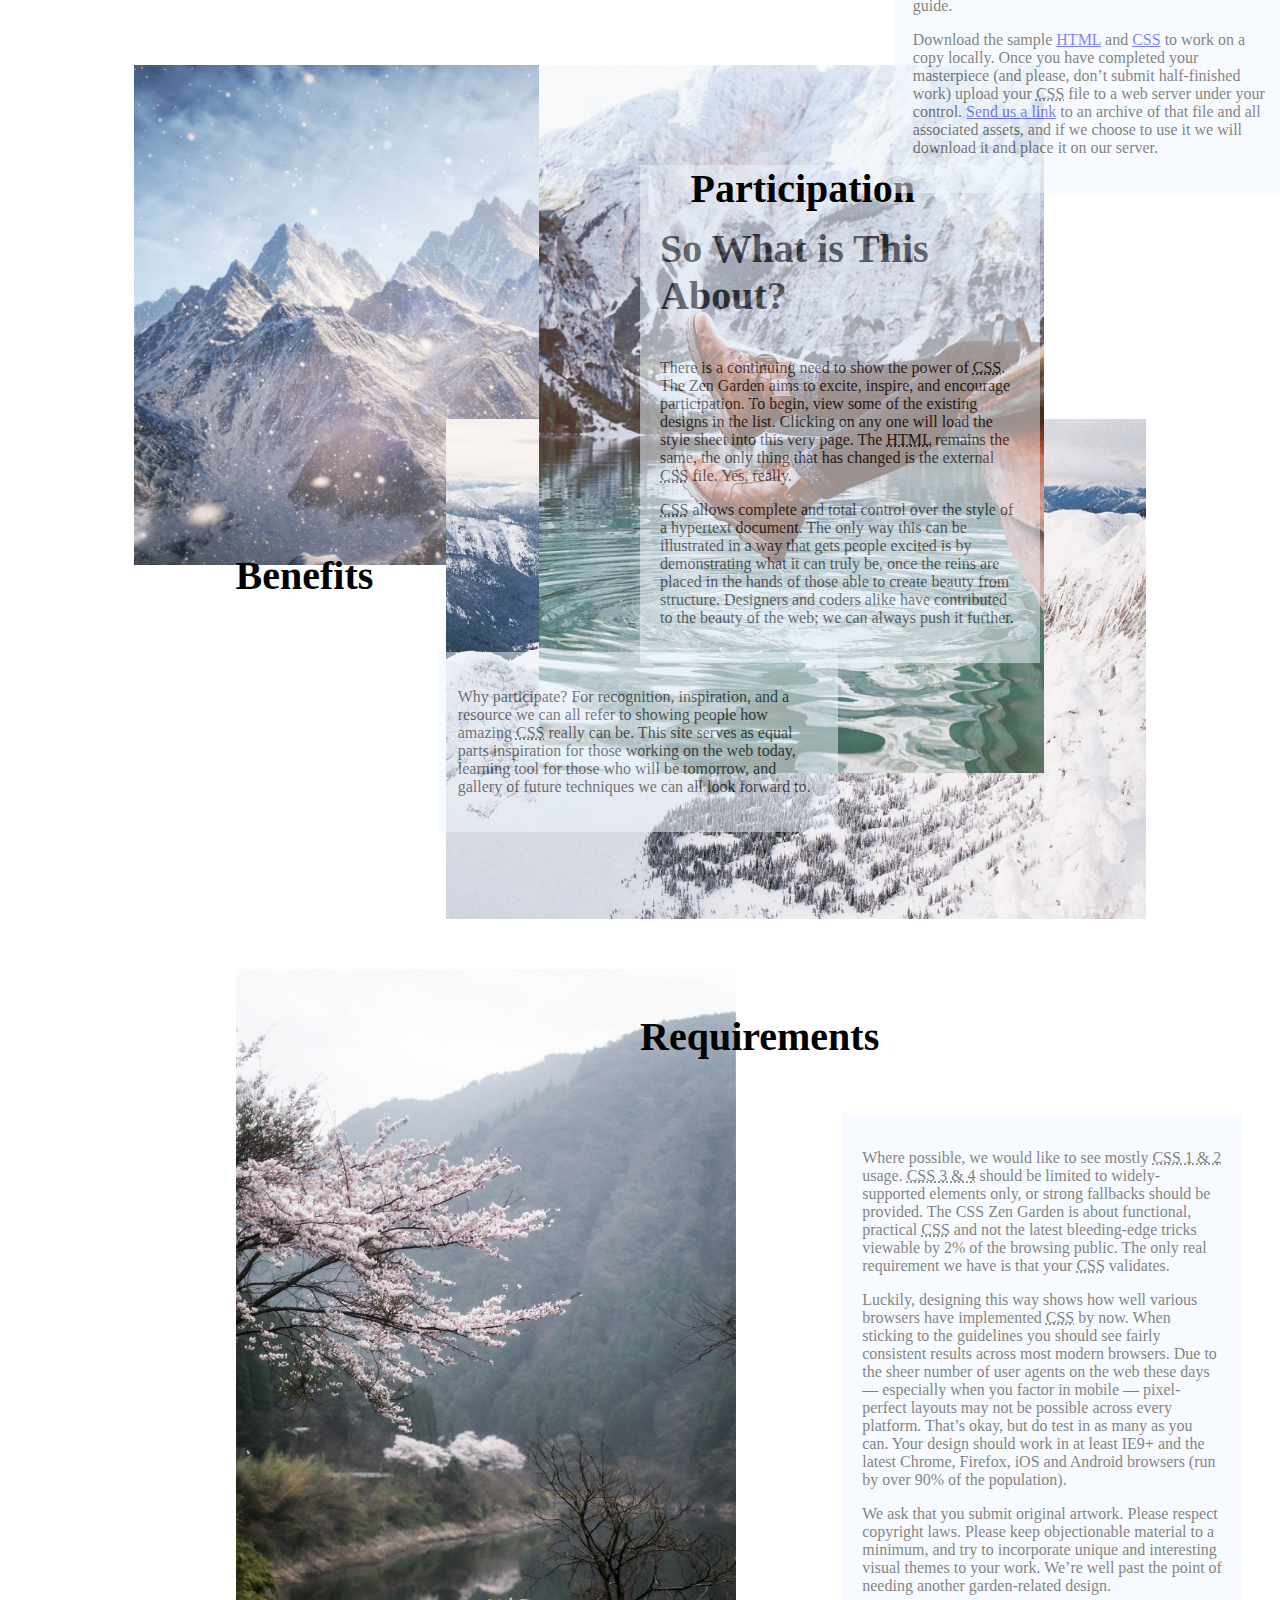
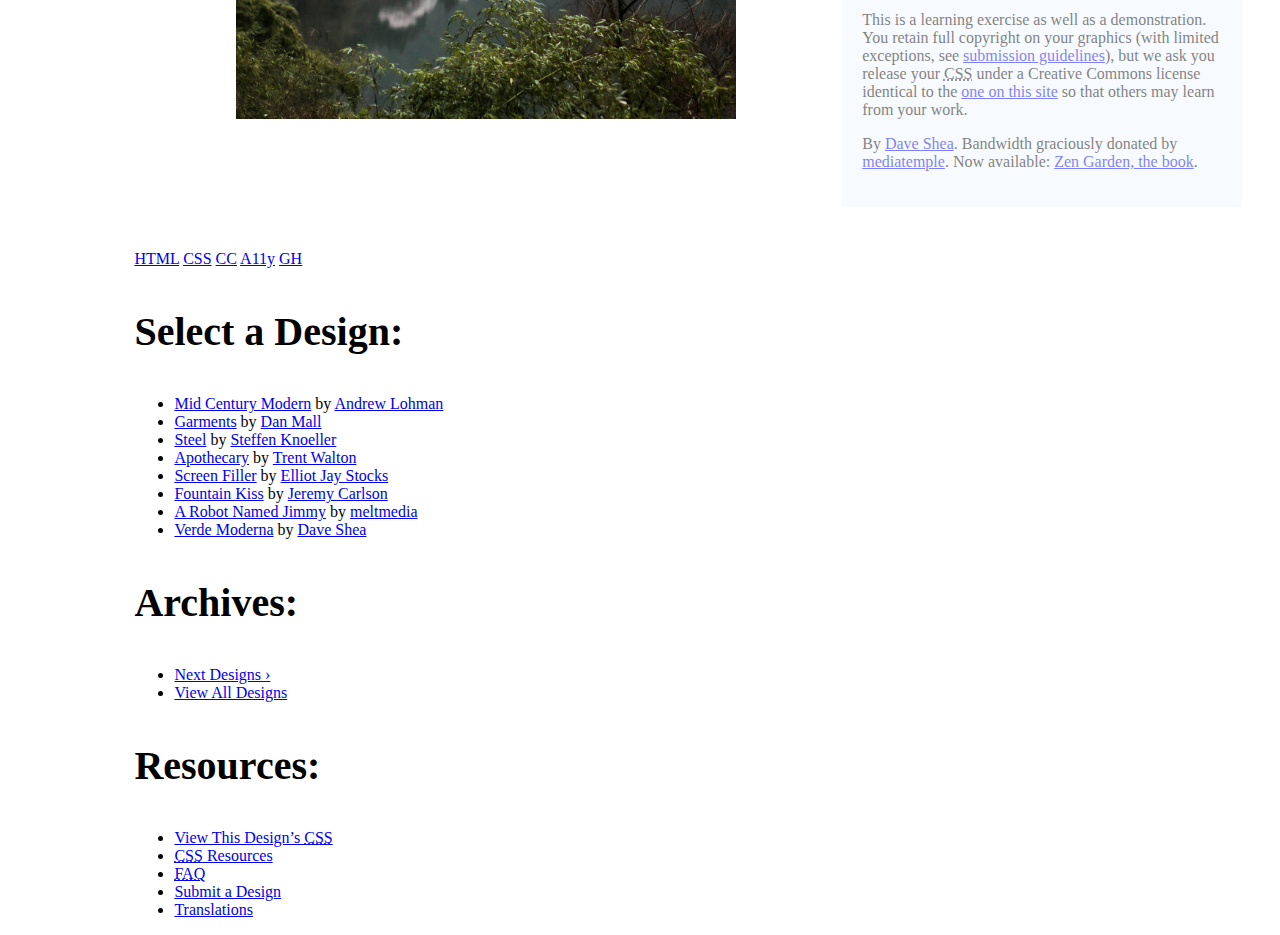
==== commit 4ec2b230: "layout absolute/relative" ====
--- a/index.html
+++ b/index.html
@@ -65,20 +65,24 @@
 
 
 
-<img class="first" align="left" src="Assets/first.jpg">
+
 		<div class="preamble" id="zen-preamble" role="article">
-			<h3>The Road to Enlightenment</h3>
-			<div class="body">
+			
+            <img class="first" align="left" src="Assets/first.jpg"> 
+            
+        <div class="body">
+            <h3>The Road to Enlightenment</h3>
 			<p>Littering a dark and dreary road lay the past relics of browser-specific tags, incompatible <abbr title="Document Object Model">DOM</abbr>s, broken <abbr title="Cascading Style Sheets">CSS</abbr> support, and abandoned browsers.</p>
 			<p>We must clear the mind of the past. Web enlightenment has been achieved thanks to the tireless efforts of folk like the <abbr title="World Wide Web Consortium">W3C</abbr>, <abbr title="Web Standards Project">WaSP</abbr>, and the major browser creators.</p>
 			<p>The CSS Zen Garden invites you to relax and meditate on the important lessons of the masters. Begin to see with clarity. Learn to use the time-honored techniques in new and invigorating fashion. Become one with the web.</p>
 		</div>
 	</div>
 
-		<img class="second" align="right" src="Assets/second.jpg">
+		
 		<div class="explanation" id="zen-explanation" role="article">
+            <img class="second" align="right" src="Assets/second.jpg">
+            <div class="body">
 			<h3>So What is This About?</h3>
-			<div class="body">
 			<p>There is a continuing need to show the power of <abbr title="Cascading Style Sheets">CSS</abbr>. The Zen Garden aims to excite, inspire, and encourage participation. To begin, view some of the existing designs in the list. Clicking on any one will load the style sheet into this very page. The <abbr title="HyperText Markup Language">HTML</abbr> remains the same, the only thing that has changed is the external <abbr title="Cascading Style Sheets">CSS</abbr> file. Yes, really.</p>
 			<p><abbr title="Cascading Style Sheets">CSS</abbr> allows complete and total control over the style of a hypertext document. The only way this can be illustrated in a way that gets people excited is by demonstrating what it can truly be, once the reins are placed in the hands of those able to create beauty from structure. Designers and coders alike have contributed to the beauty of the web; we can always push it further.</p>
 		</div>
--- a/style.css
+++ b/style.css
@@ -2,8 +2,8 @@
 .page-wrapper{
   width:80%;
   margin:auto;
-  
 }
+
 *{
   box-sizing: border-box;
 }
@@ -18,48 +18,64 @@
 
 }
 h1{
-  font-family: h1;
+  font-family: hello;
   letter-spacing: 4px;
   font-size: 100px;
   text-align: center;
 }
+
 @font-face {
-    font-family: h1;
+    font-family: hello;
     src: url(Oranienbaum.ttf);
 }
 @font-face {
     font-family: cursive;
-    src: url(Hello-Stockholm-Regular.ttf);
+    src: url(HelloStockholm-Regular.ttf);
 }
 
 
 /*first*/
 .first{
-  width:500px;
-  margin-left: 10%;
+  width:50%;
+  position: absolute;
+  left:10%;
+  top:0;
+
+}
+.body{
+  width:400px;
+  position: absolute;
+  left:50%;
+  top:100px;
+
 }
 .preamble{
-  width:40%;
-  bottom:500px;
-  left:45%;
-  position:relative;
-  text-align: left;
+    position: relative;
+    margin-bottom: 1200px;
+    
 }
+
 /*second*/
 
 .second{
-  width:500px;
-  margin-top:-150px;
-  margin-right:10%;
+  width:50%;
+  position: absolute;
+  right:10%;
+  top:0;
+  
+ 
+}
+.body2{
+  width:400px;
+  position: absolute;
+  left:50%;
+  top:0px; 
+  
 }
 .explanation{
-  width:40%;
-  position:relative;
-  text-align: left;
-  left:15%;
-  top:100px;
-  margin-bottom: 400px;
-
+ position: relative;
+ 
+ 
 
 }
 
@@ -67,6 +83,7 @@
 /*third*/
 .third{
   width:700px;
+
 
 }
 .participation{
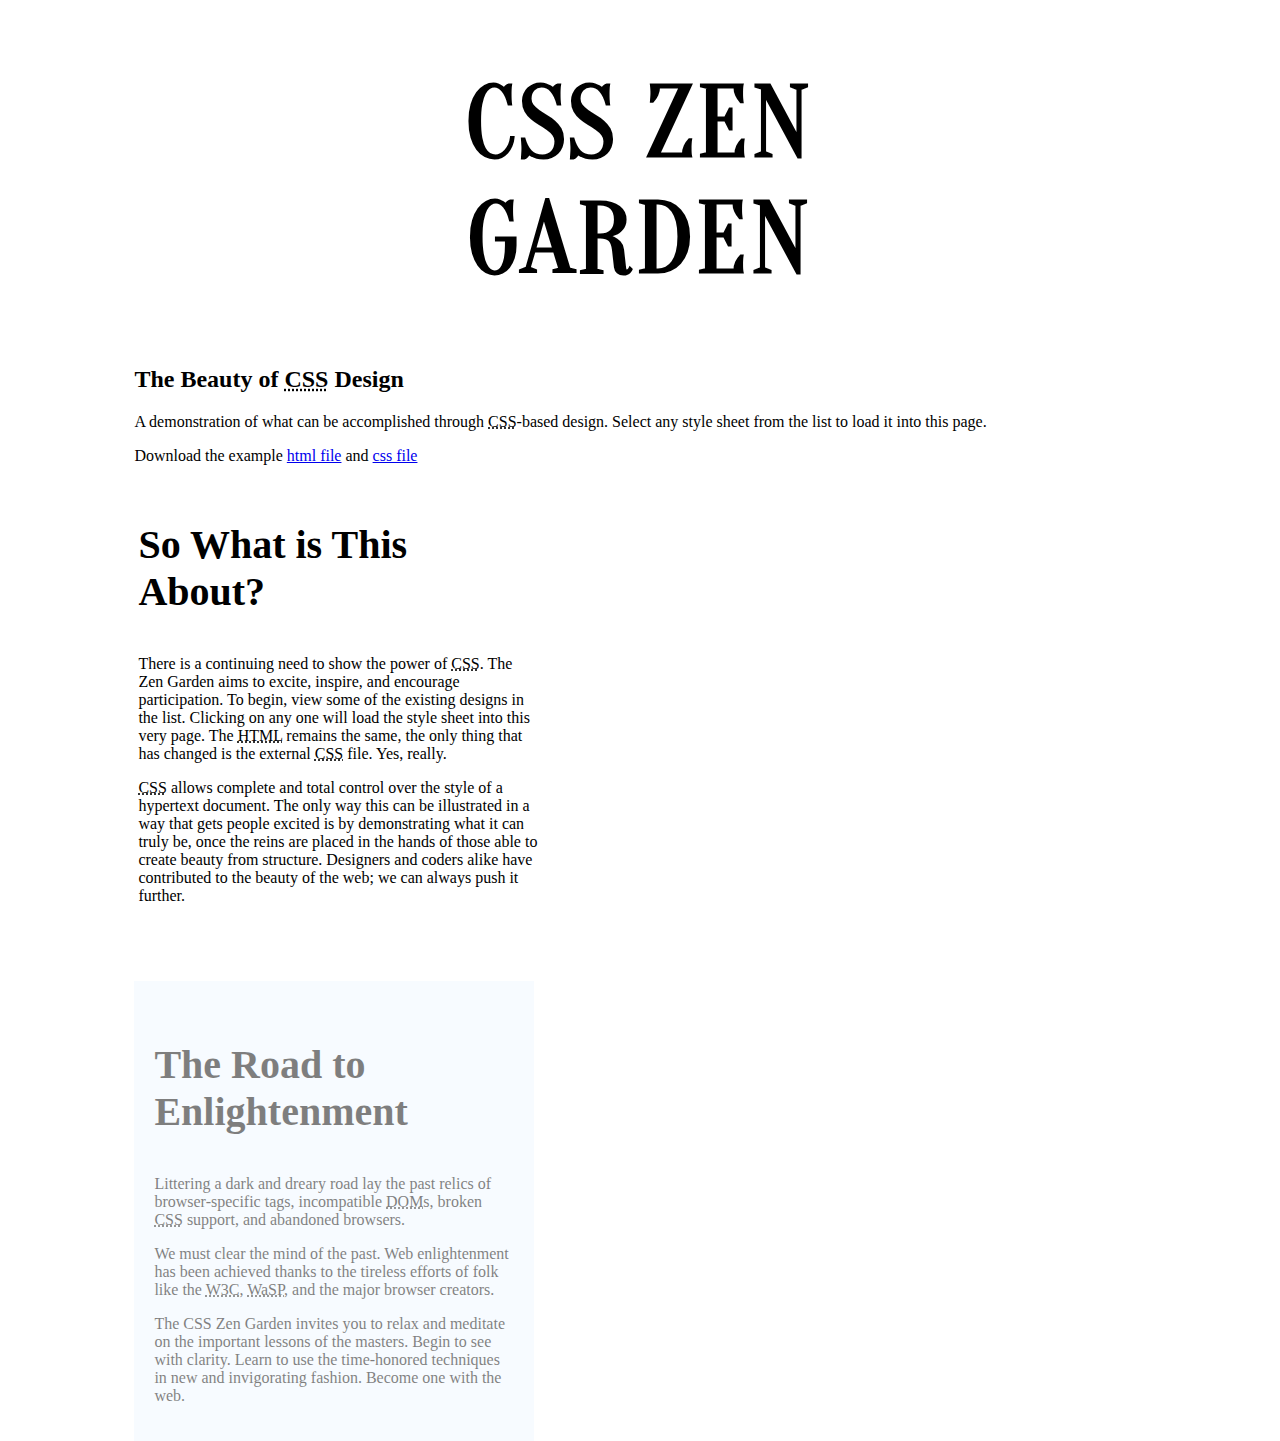
==== commit b56b9f2e: "positioning" ====
--- a/index.html
+++ b/index.html
@@ -78,16 +78,16 @@
 		</div>
 	</div>
 
-		
-		<div class="explanation" id="zen-explanation" role="article">
-            <img class="second" align="right" src="Assets/second.jpg">
-            <div class="body">
+	
+		<div class="explanation clearfix" id="zen-explanation" role="article">
+            <img class="second" src="Assets/second.jpg">
+            <div class="body2">
 			<h3>So What is This About?</h3>
 			<p>There is a continuing need to show the power of <abbr title="Cascading Style Sheets">CSS</abbr>. The Zen Garden aims to excite, inspire, and encourage participation. To begin, view some of the existing designs in the list. Clicking on any one will load the style sheet into this very page. The <abbr title="HyperText Markup Language">HTML</abbr> remains the same, the only thing that has changed is the external <abbr title="Cascading Style Sheets">CSS</abbr> file. Yes, really.</p>
 			<p><abbr title="Cascading Style Sheets">CSS</abbr> allows complete and total control over the style of a hypertext document. The only way this can be illustrated in a way that gets people excited is by demonstrating what it can truly be, once the reins are placed in the hands of those able to create beauty from structure. Designers and coders alike have contributed to the beauty of the web; we can always push it further.</p>
 		</div>
 	</div>
-
+	<!--
 		<img class="third" align="left" src="Assets/third.jpg">
 		<div class="participation" id="zen-participation" role="article">
 			<h3>Participation</h3>
--- a/style.css
+++ b/style.css
@@ -3,6 +3,26 @@
   width:80%;
   margin:auto;
 }
+
+
+
+.clearfix:after {
+     visibility: hidden;
+     display: block;
+     font-size: 0;
+     content: " ";
+     clear: both;
+     height: 0;
+     }
+.clearfix { display: inline-block; }
+/* start commented backslash hack \*/
+* html .clearfix { height: 1%; }
+.clearfix { display: block; }
+/* close commented backslash hack */
+
+
+
+
 
 *{
   box-sizing: border-box;
@@ -38,7 +58,6 @@
 .first{
   width:50%;
   position: absolute;
-  left:10%;
   top:0;
 
 }
@@ -51,8 +70,7 @@
 }
 .preamble{
     position: relative;
-    margin-bottom: 1200px;
-    
+    display: inline-block;
 }
 
 /*second*/
@@ -60,8 +78,8 @@
 .second{
   width:50%;
   position: absolute;
-  right:10%;
-  top:0;
+ 
+  top:20px;
   
  
 }
@@ -72,9 +90,12 @@
   top:0px; 
   
 }
-.explanation{
+.explanation { 
  position: relative;
- 
+ display: inline-block;
+ background-color: aqua;
+height: 400px;
+
  
 
 }
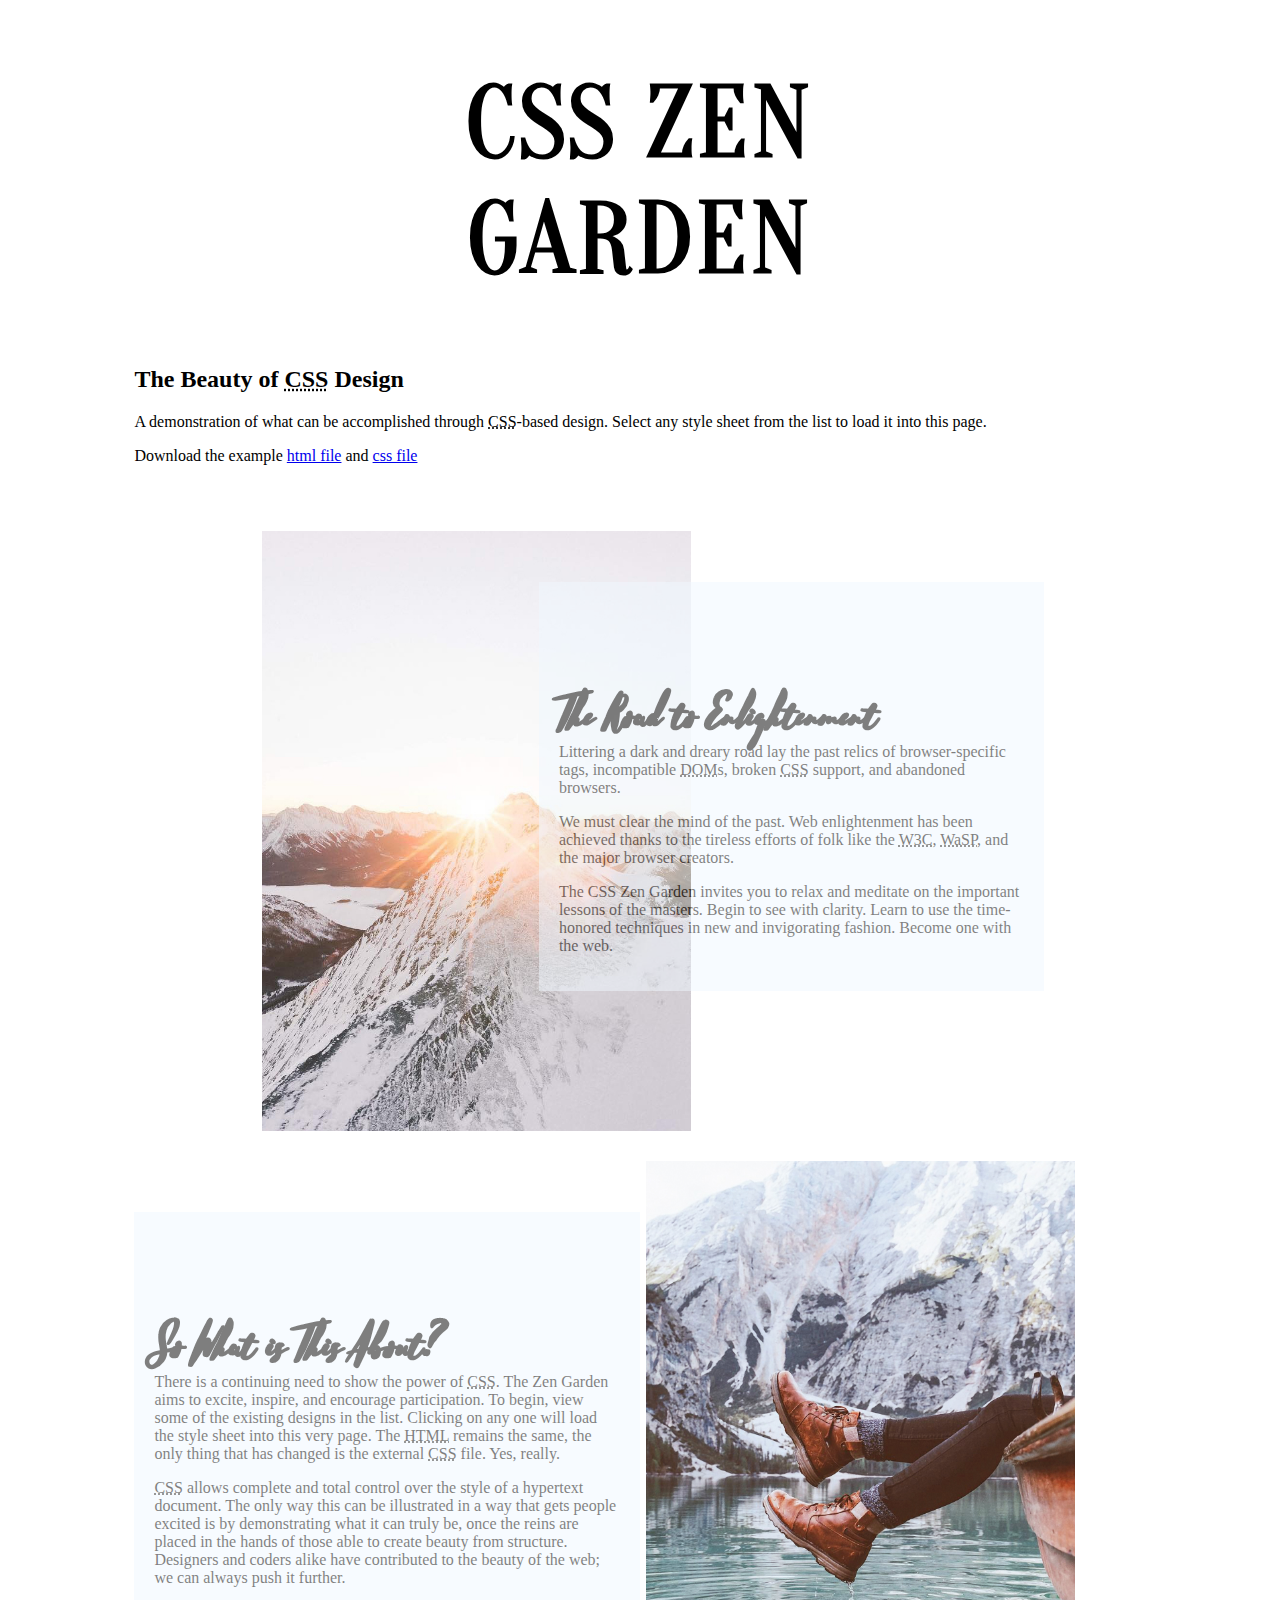
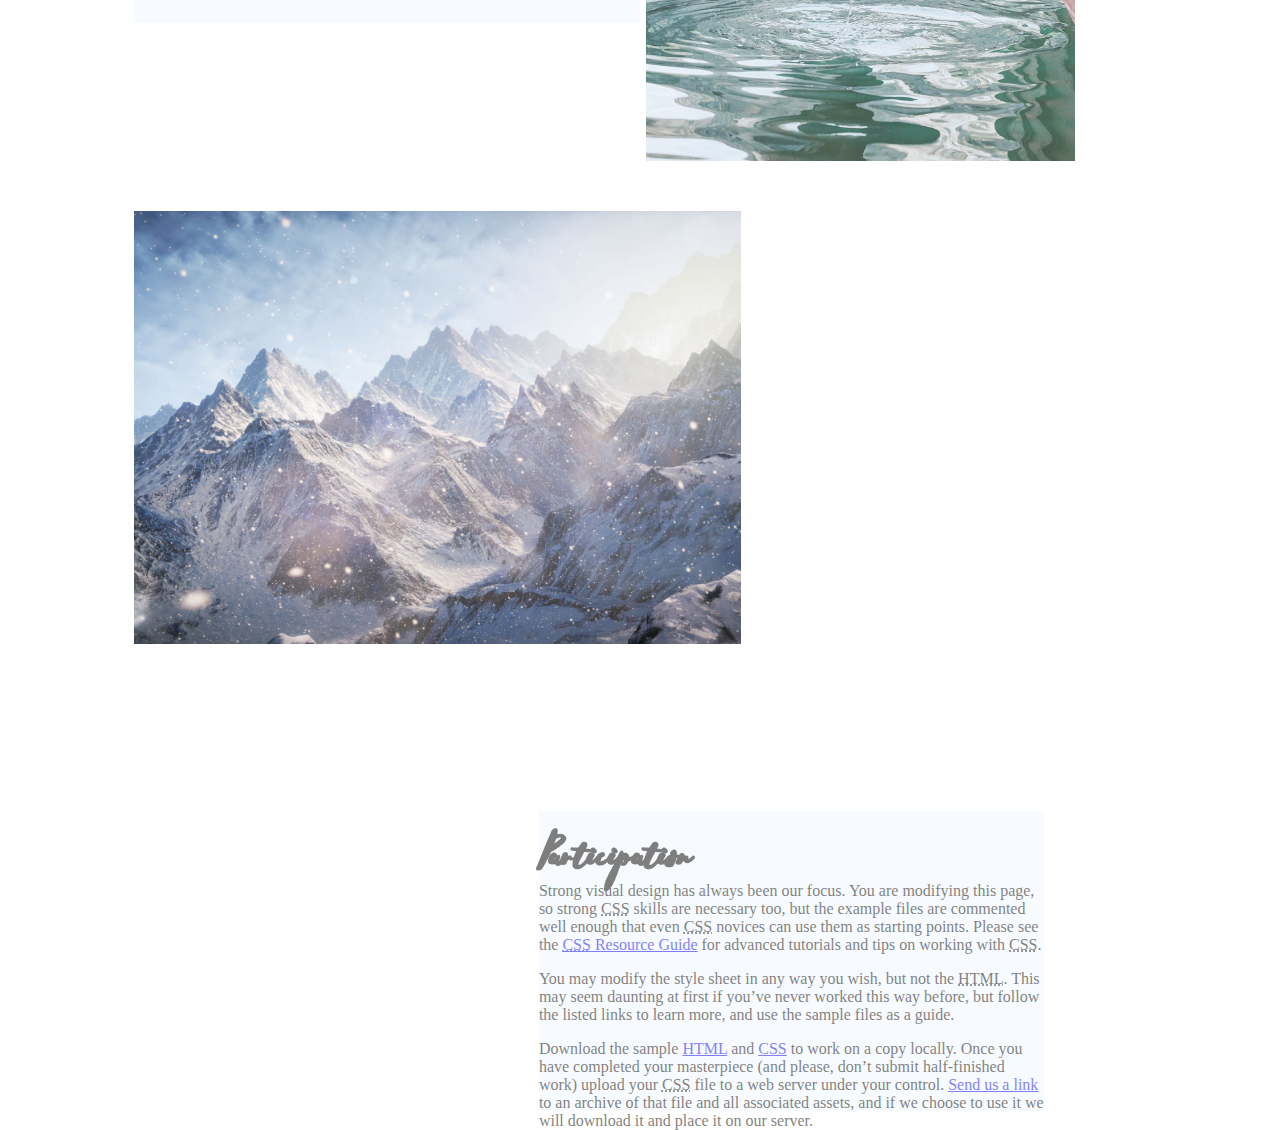
==== commit 98f6c402: "back to absolute layout type" ====
--- a/index.html
+++ b/index.html
@@ -65,40 +65,41 @@
 
 
 
-
+		<img class="first" align="left" src="Assets/first.jpg">
 		<div class="preamble" id="zen-preamble" role="article">
-			
-            <img class="first" align="left" src="Assets/first.jpg"> 
-            
+
         <div class="body">
-            <h3>The Road to Enlightenment</h3>
+<h3>The Road to Enlightenment</h3>
 			<p>Littering a dark and dreary road lay the past relics of browser-specific tags, incompatible <abbr title="Document Object Model">DOM</abbr>s, broken <abbr title="Cascading Style Sheets">CSS</abbr> support, and abandoned browsers.</p>
 			<p>We must clear the mind of the past. Web enlightenment has been achieved thanks to the tireless efforts of folk like the <abbr title="World Wide Web Consortium">W3C</abbr>, <abbr title="Web Standards Project">WaSP</abbr>, and the major browser creators.</p>
 			<p>The CSS Zen Garden invites you to relax and meditate on the important lessons of the masters. Begin to see with clarity. Learn to use the time-honored techniques in new and invigorating fashion. Become one with the web.</p>
 		</div>
-	</div>
-
-	
-		<div class="explanation clearfix" id="zen-explanation" role="article">
-            <img class="second" src="Assets/second.jpg">
+
+	</div>
+
+<img class="second" align="right" src="Assets/second.jpg">
+		<div class="explanation"  id="zen-explanation" role="article">
+
             <div class="body2">
-			<h3>So What is This About?</h3>
+							<h3>So What is This About?</h3>
 			<p>There is a continuing need to show the power of <abbr title="Cascading Style Sheets">CSS</abbr>. The Zen Garden aims to excite, inspire, and encourage participation. To begin, view some of the existing designs in the list. Clicking on any one will load the style sheet into this very page. The <abbr title="HyperText Markup Language">HTML</abbr> remains the same, the only thing that has changed is the external <abbr title="Cascading Style Sheets">CSS</abbr> file. Yes, really.</p>
 			<p><abbr title="Cascading Style Sheets">CSS</abbr> allows complete and total control over the style of a hypertext document. The only way this can be illustrated in a way that gets people excited is by demonstrating what it can truly be, once the reins are placed in the hands of those able to create beauty from structure. Designers and coders alike have contributed to the beauty of the web; we can always push it further.</p>
 		</div>
 	</div>
-	<!--
-		<img class="third" align="left" src="Assets/third.jpg">
+
+
 		<div class="participation" id="zen-participation" role="article">
-			<h3>Participation</h3>
-			<div class="body">
+			<img class="third" align="left" src="Assets/third.jpg">
+
+			<div class="body3">
+				<h3>Participation</h3>
 			<p>Strong visual design has always been our focus. You are modifying this page, so strong <abbr title="Cascading Style Sheets">CSS</abbr> skills are necessary too, but the example files are commented well enough that even <abbr title="Cascading Style Sheets">CSS</abbr> novices can use them as starting points. Please see the <a href="http://www.mezzoblue.com/zengarden/resources/" title="A listing of CSS-related resources"><abbr title="Cascading Style Sheets">CSS</abbr> Resource Guide</a> for advanced tutorials and tips on working with <abbr title="Cascading Style Sheets">CSS</abbr>.</p>
 			<p>You may modify the style sheet in any way you wish, but not the <abbr title="HyperText Markup Language">HTML</abbr>. This may seem daunting at first if you&#8217;ve never worked this way before, but follow the listed links to learn more, and use the sample files as a guide.</p>
 			<p>Download the sample <a href="/examples/index" title="This page's source HTML code, not to be modified.">HTML</a> and <a href="/examples/style.css" title="This page's sample CSS, the file you may modify.">CSS</a> to work on a copy locally. Once you have completed your masterpiece (and please, don&#8217;t submit half-finished work) upload your <abbr title="Cascading Style Sheets">CSS</abbr> file to a web server under your control. <a href="http://www.mezzoblue.com/zengarden/submit/" title="Use the contact form to send us your CSS file">Send us a link</a> to an archive of that file and all associated assets, and if we choose to use it we will download it and place it on our server.</p>
 		</div>
 	</div>
 
-
+<!--
 
 		<img class="fourth" align="right" src="Assets/fourth.jpg">
 		<div class="benefits" id="zen-benefits" role="article">
--- a/style.css
+++ b/style.css
@@ -5,20 +5,6 @@
 }
 
 
-
-.clearfix:after {
-     visibility: hidden;
-     display: block;
-     font-size: 0;
-     content: " ";
-     clear: both;
-     height: 0;
-     }
-.clearfix { display: inline-block; }
-/* start commented backslash hack \*/
-* html .clearfix { height: 1%; }
-.clearfix { display: block; }
-/* close commented backslash hack */
 
 
 
@@ -30,88 +16,93 @@
 .body{
   background-color: aliceblue;
   opacity: 0.5;
-  padding:20px;
+  padding:10px;
 }
 h3{
-  font-size: 40px;
-  font-family: cursive;
+  font-size: 70px;
+  font-family: HelloStockholm-Regular;
+  margin-bottom: -30px;
 
 }
 h1{
-  font-family: hello;
+  font-family: Oranienbaum;
   letter-spacing: 4px;
   font-size: 100px;
   text-align: center;
 }
 
 @font-face {
-    font-family: hello;
+    font-family: Oranienbaum;
     src: url(Oranienbaum.ttf);
 }
 @font-face {
-    font-family: cursive;
+    font-family: HelloStockholm-Regular;
     src: url(HelloStockholm-Regular.ttf);
+}
+img{
+  margin-top: 50px;
 }
 
 
 /*first*/
 .first{
-  width:50%;
-  position: absolute;
-  top:0;
+  height:600px;
+position: absolute;
+margin-left: 10%;
 
 }
 .body{
-  width:400px;
   position: absolute;
-  left:50%;
-  top:100px;
-
+    background-color: aliceblue;
+    opacity: 0.5;
+    margin-top: 10%;
+    margin-left: 40%;
+    width: 50%;
+    padding:20px;
 }
 .preamble{
-    position: relative;
-    display: inline-block;
+  position: relative;
+  height: 600px;
+  margin-bottom: 30px;
 }
-
 /*second*/
 
 .second{
-  width:50%;
-  position: absolute;
- 
-  top:20px;
-  
- 
+  height:600px;
+position: absolute;
+margin-left:40%;
+
 }
 .body2{
-  width:400px;
-  position: absolute;
-  left:50%;
-  top:0px; 
-  
+position: absolute;
+  background-color: aliceblue;
+  opacity: 0.5;
+  margin-top: 10%;
+  width: 50%;
+  padding:20px;
 }
-.explanation { 
- position: relative;
- display: inline-block;
- background-color: aqua;
-height: 400px;
-
- 
-
+.explanation{
+  position: relative;
+  height: 600px;
 }
 
 
 /*third*/
 .third{
-  width:700px;
-
+  width:60%;
+margin-top: -600px;
 
 }
+.body3{
+  margin-top: 700px;
+margin-left: 40%;
+max-height: 300px;
+width:50%;
+background-color: aliceblue;
+opacity: 0.5;
+}
 .participation{
-width:40%;
-bottom:400px;
-left:55%;
-position: relative;
+  margin-top: 30px;
 }
 /*fourth*/
 .fourth{
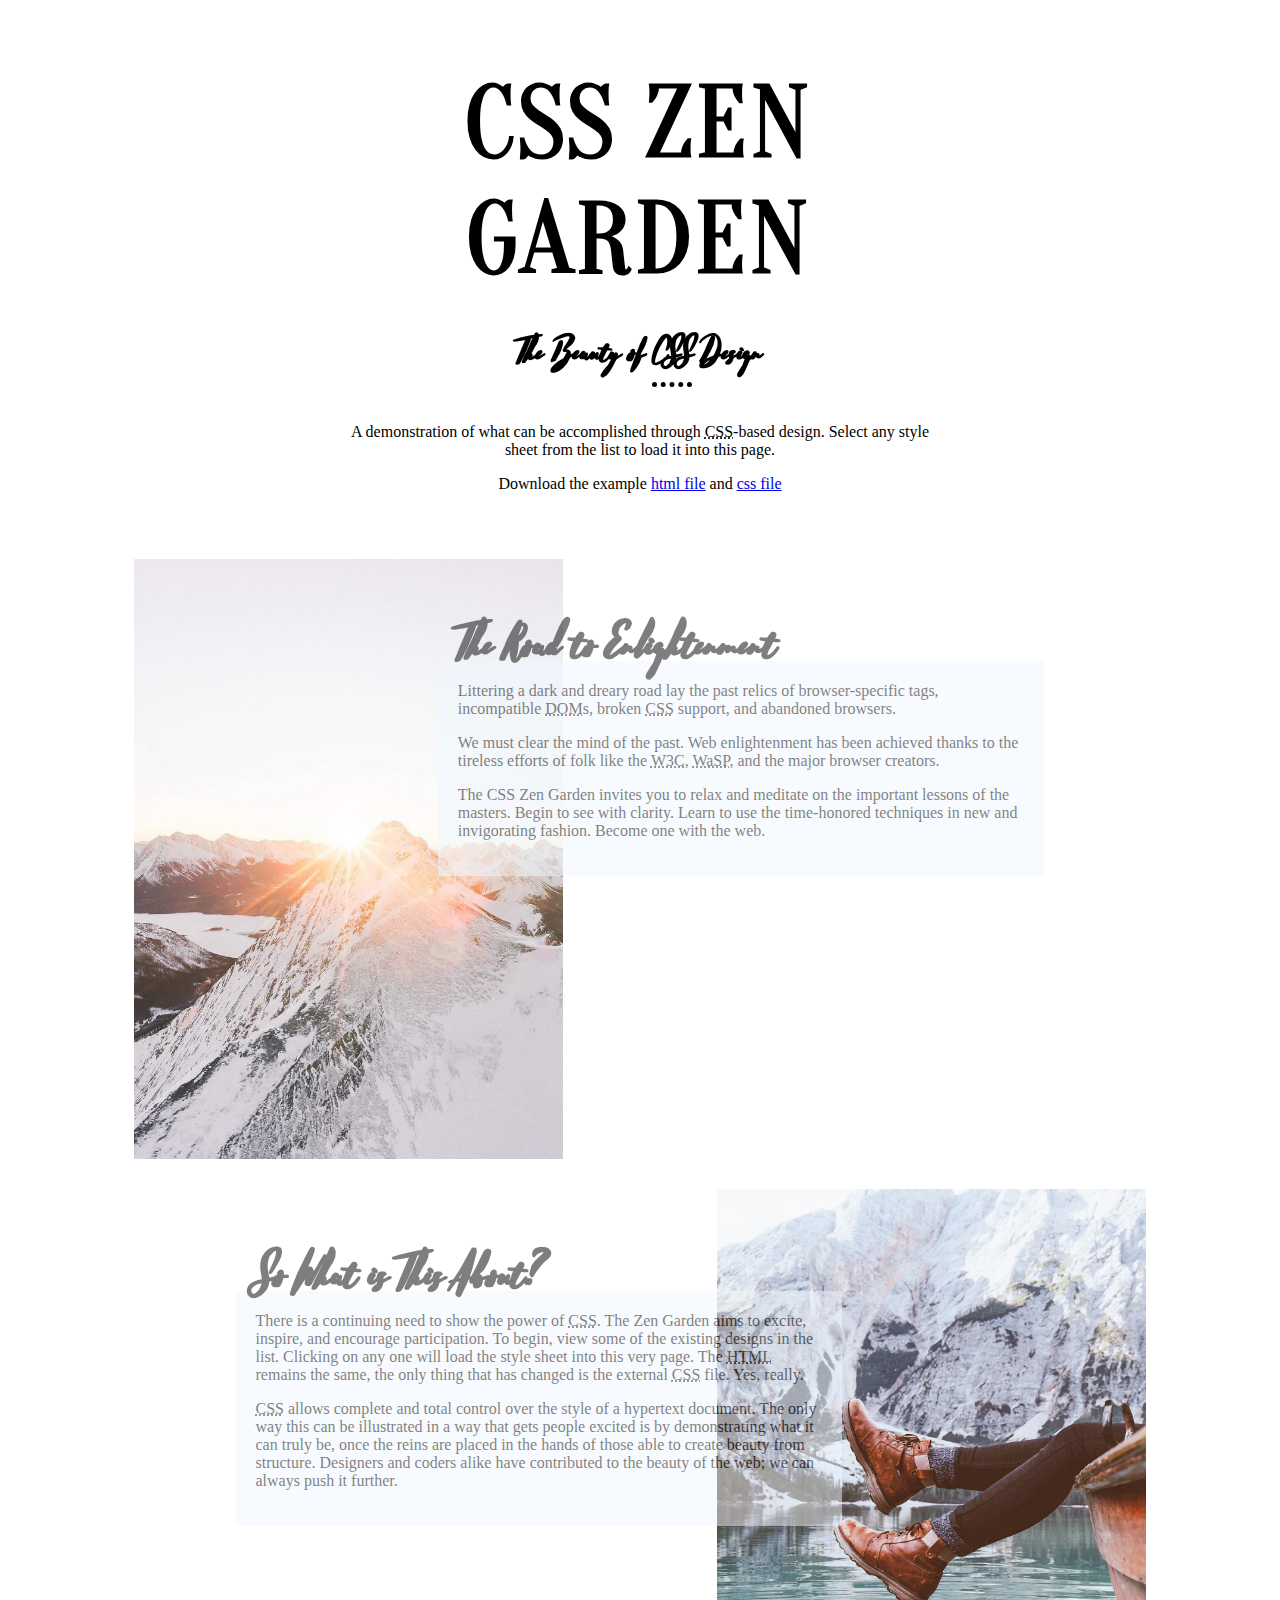
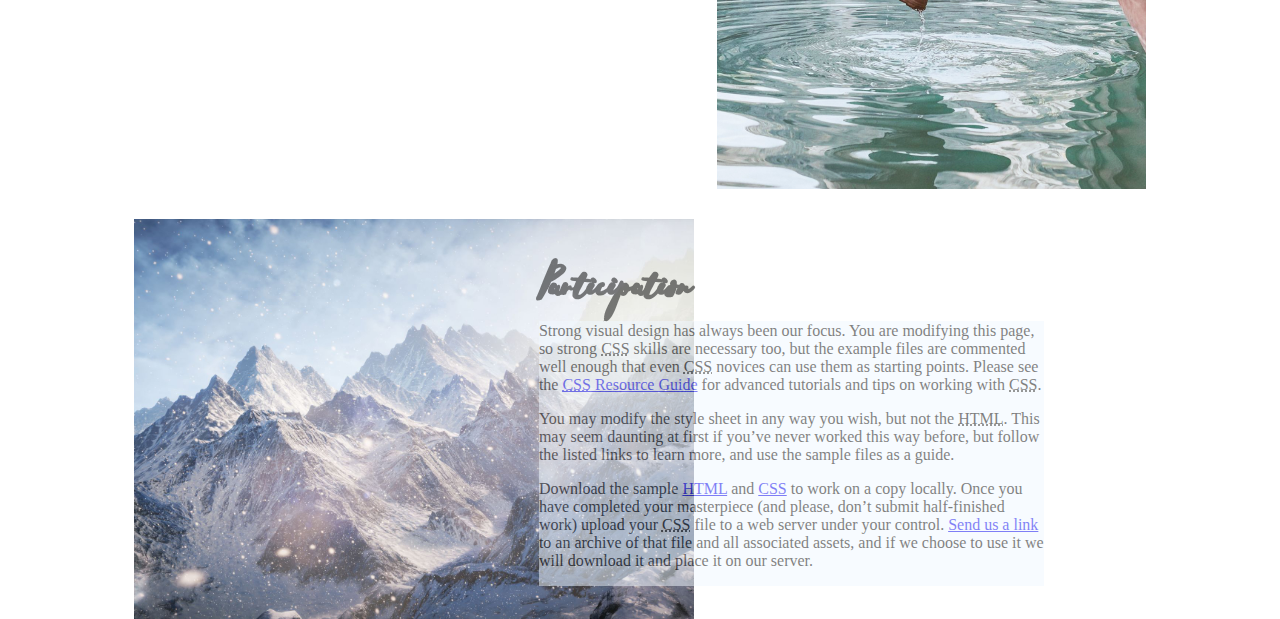
==== commit 78d90160: "Arranging images and text" ====
--- a/index.html
+++ b/index.html
@@ -65,9 +65,9 @@
 
 
 
-		<img class="first" align="left" src="Assets/first.jpg">
+
 		<div class="preamble" id="zen-preamble" role="article">
-
+<img class="first" align="left" src="Assets/first.jpg">
         <div class="body">
 <h3>The Road to Enlightenment</h3>
 			<p>Littering a dark and dreary road lay the past relics of browser-specific tags, incompatible <abbr title="Document Object Model">DOM</abbr>s, broken <abbr title="Cascading Style Sheets">CSS</abbr> support, and abandoned browsers.</p>
@@ -77,10 +77,10 @@
 
 	</div>
 
-<img class="second" align="right" src="Assets/second.jpg">
+
 		<div class="explanation"  id="zen-explanation" role="article">
-
-            <div class="body2">
+			<img class="second" src="Assets/second.jpg">
+            <div class="body2" align="left">
 							<h3>So What is This About?</h3>
 			<p>There is a continuing need to show the power of <abbr title="Cascading Style Sheets">CSS</abbr>. The Zen Garden aims to excite, inspire, and encourage participation. To begin, view some of the existing designs in the list. Clicking on any one will load the style sheet into this very page. The <abbr title="HyperText Markup Language">HTML</abbr> remains the same, the only thing that has changed is the external <abbr title="Cascading Style Sheets">CSS</abbr> file. Yes, really.</p>
 			<p><abbr title="Cascading Style Sheets">CSS</abbr> allows complete and total control over the style of a hypertext document. The only way this can be illustrated in a way that gets people excited is by demonstrating what it can truly be, once the reins are placed in the hands of those able to create beauty from structure. Designers and coders alike have contributed to the beauty of the web; we can always push it further.</p>
--- a/style.css
+++ b/style.css
@@ -21,14 +21,23 @@
 h3{
   font-size: 70px;
   font-family: HelloStockholm-Regular;
-  margin-bottom: -30px;
-
+  margin-bottom: -20px;
+  margin-top: -80px;
 }
 h1{
   font-family: Oranienbaum;
   letter-spacing: 4px;
   font-size: 100px;
   text-align: center;
+  margin-bottom: -20px;
+}
+
+h2{
+  font-family:HelloStockholm-Regular;
+  font-size: 50px;
+}
+p{
+  font-family: georgia;
 }
 
 @font-face {
@@ -43,21 +52,34 @@
   margin-top: 50px;
 }
 
+/*banner*/
+header{
+  text-align: center;
+  margin:auto;
+  width:60%;
+
+}
+ .summary{
+   text-align: center;
+   margin:auto;
+   width:60%;
+ }
+
 
 /*first*/
 .first{
   height:600px;
 position: absolute;
-margin-left: 10%;
 
 }
 .body{
   position: absolute;
     background-color: aliceblue;
     opacity: 0.5;
-    margin-top: 10%;
-    margin-left: 40%;
-    width: 50%;
+    margin-top: 15%;
+    right:0;
+    margin-right: 10%;
+    width: 60%;
     padding:20px;
 }
 .preamble{
@@ -66,43 +88,43 @@
   margin-bottom: 30px;
 }
 /*second*/
-
 .second{
   height:600px;
 position: absolute;
-margin-left:40%;
-
+right:0;
 }
 .body2{
 position: absolute;
   background-color: aliceblue;
   opacity: 0.5;
-  margin-top: 10%;
-  width: 50%;
+  margin-top: 15%;
+  margin-left:10%;
+  width: 60%;
   padding:20px;
 }
 .explanation{
   position: relative;
   height: 600px;
+  position: relative;
 }
-
-
 /*third*/
 .third{
-  width:60%;
-margin-top: -600px;
-
+  height:400px;
+  position: absolute;
 }
 .body3{
-  margin-top: 700px;
-margin-left: 40%;
-max-height: 300px;
+right:0;
+margin-right:10%;
 width:50%;
 background-color: aliceblue;
 opacity: 0.5;
+position: absolute;
+margin-top: 15%;
 }
 .participation{
   margin-top: 30px;
+  height:400px;
+  position: relative;
 }
 /*fourth*/
 .fourth{
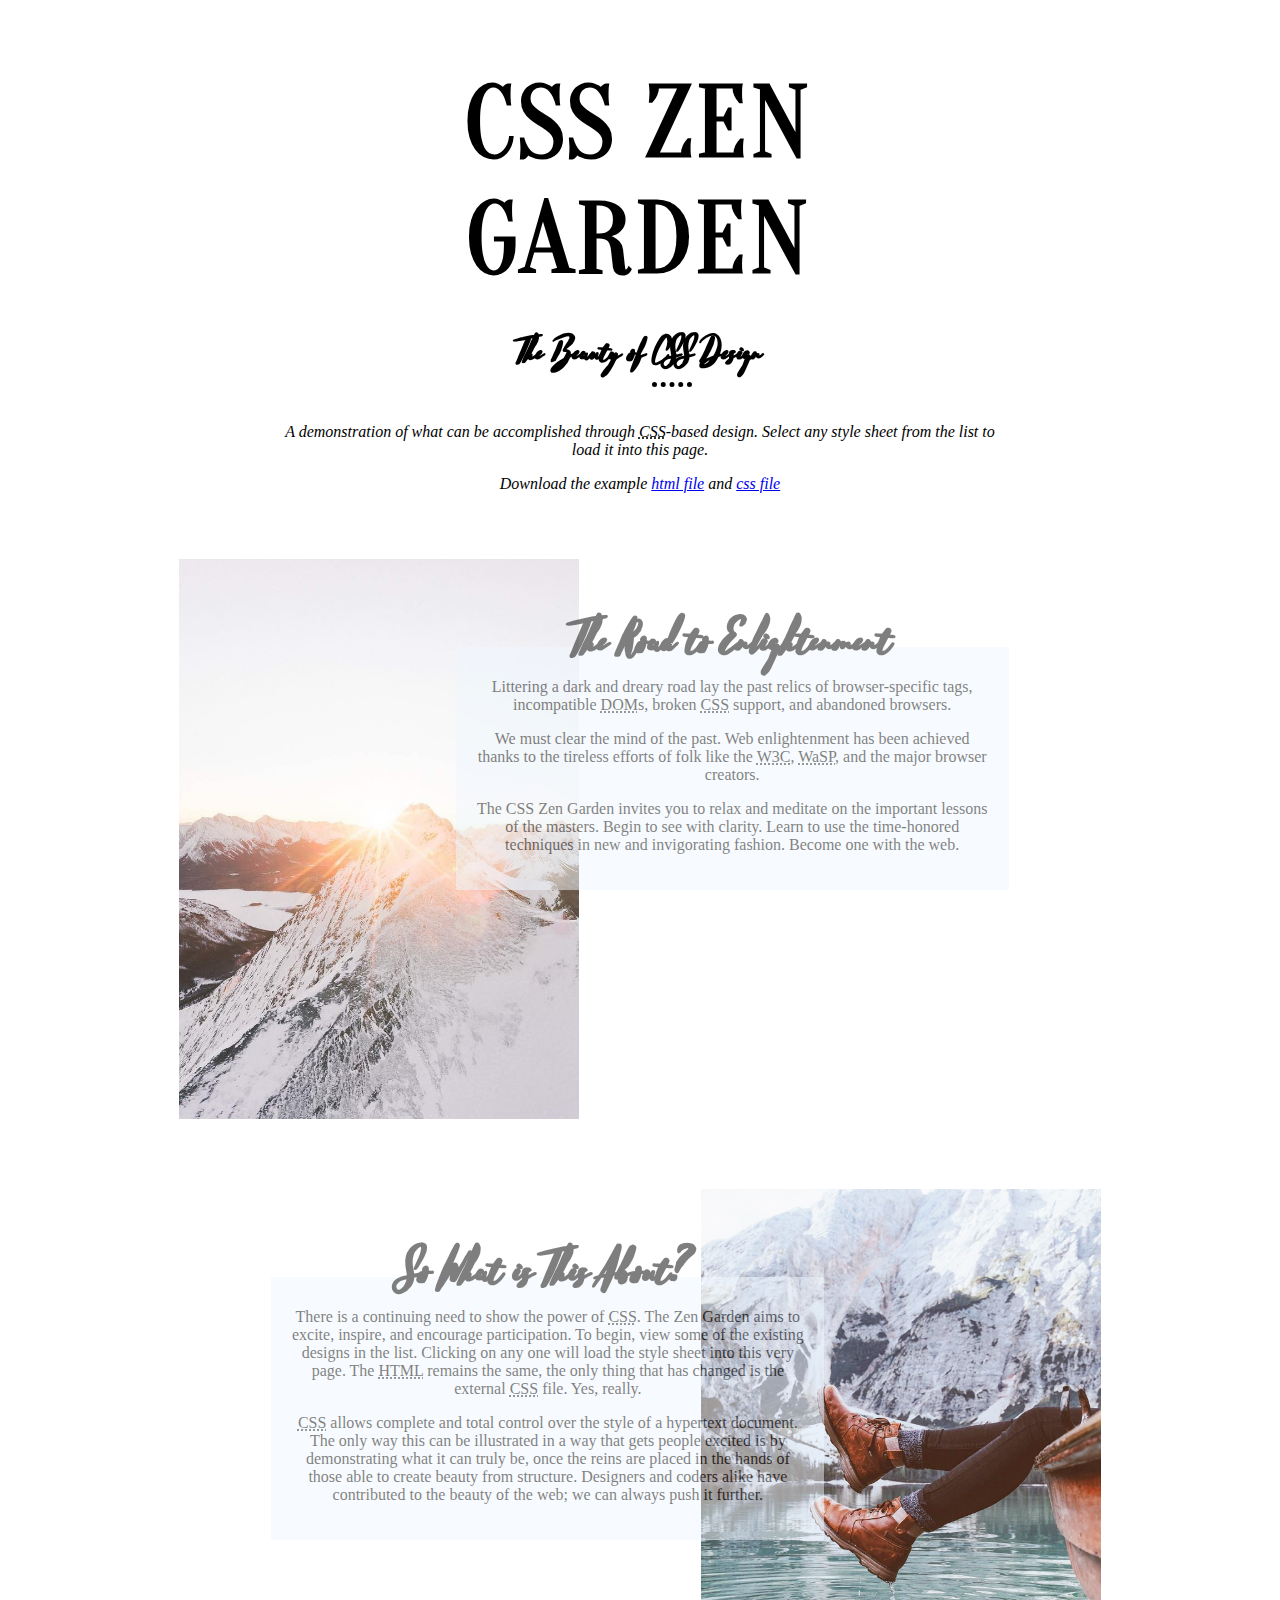
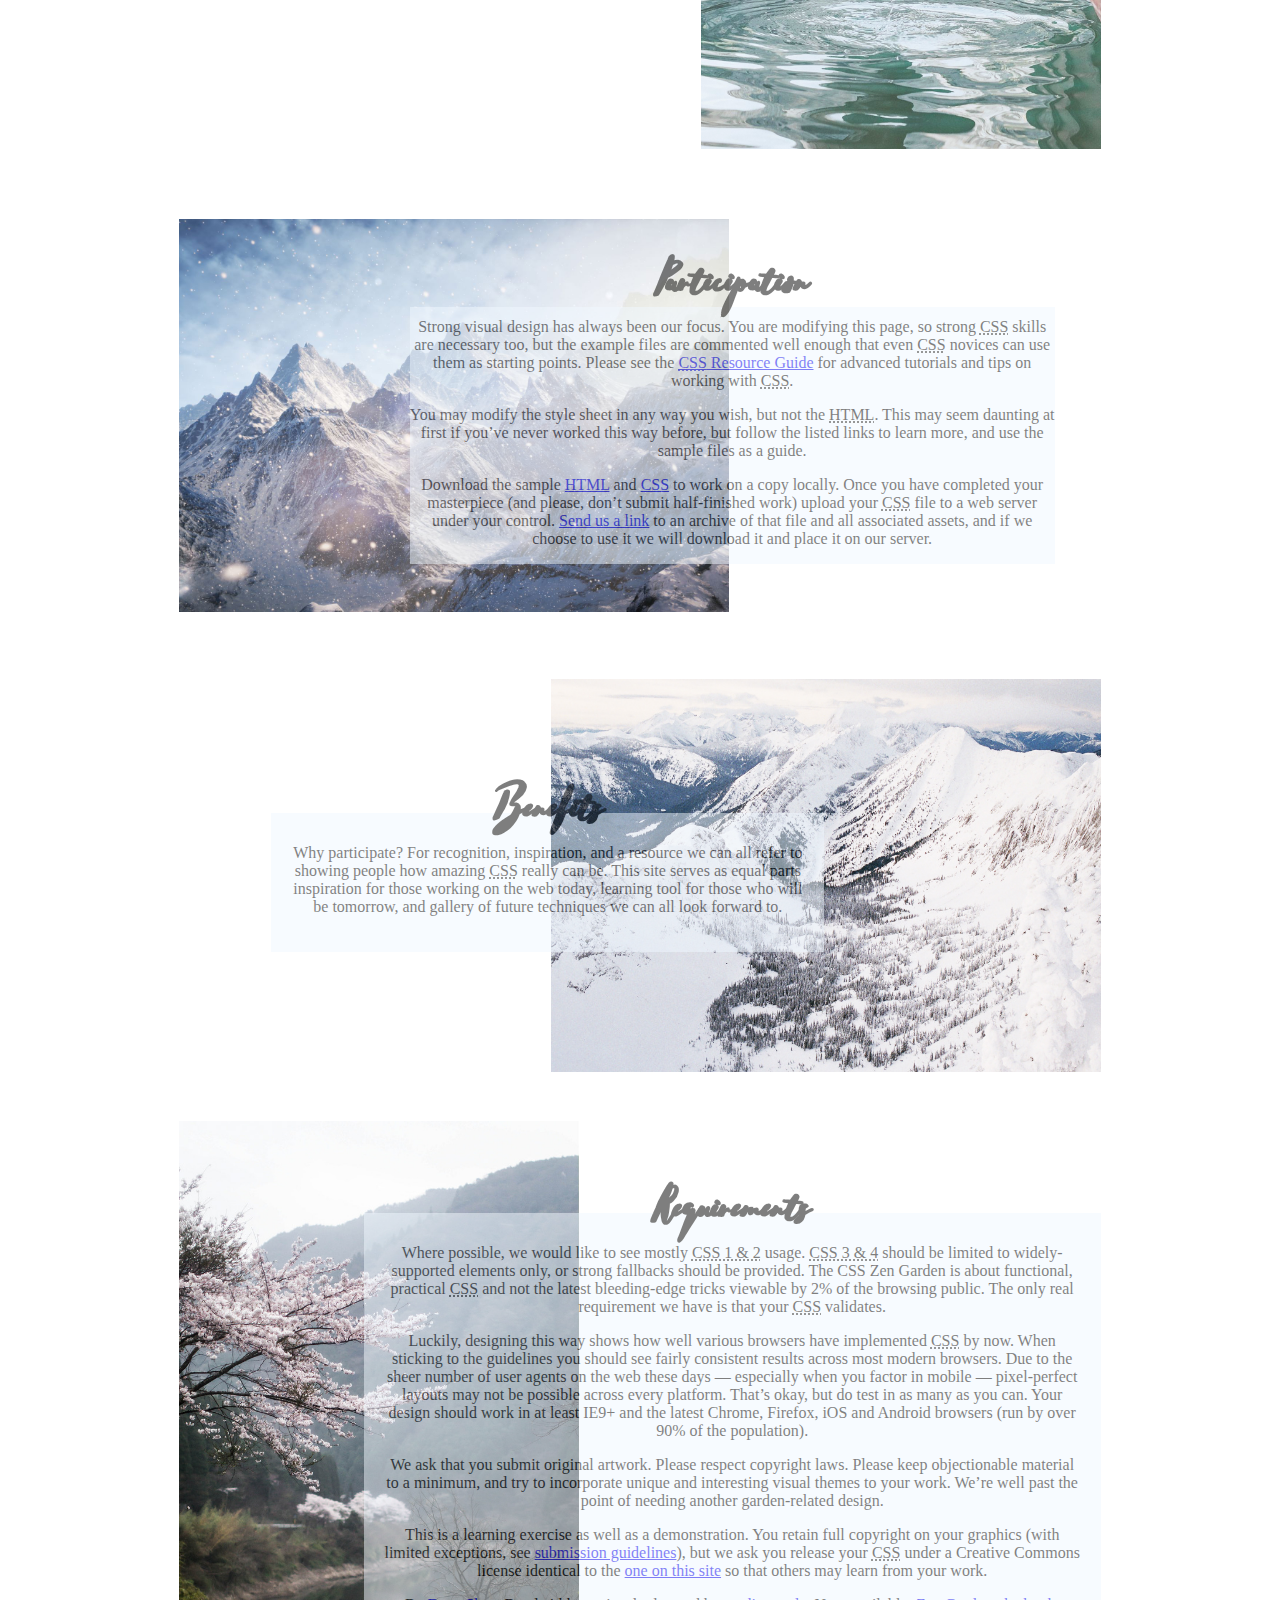
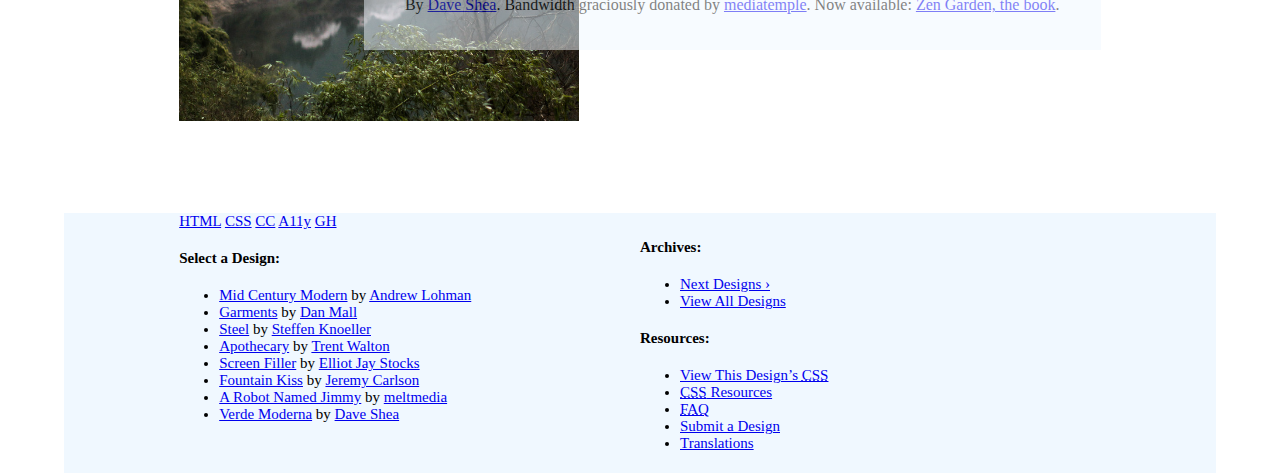
==== commit 9beb7a89: "finishing mobile first design" ====
--- a/index.html
+++ b/index.html
@@ -54,6 +54,7 @@
 
 		<header role="banner">
 
+
 			<h1>CSS ZEN <br> GARDEN</h1>
 			<h2>The Beauty of <abbr title="Cascading Style Sheets">CSS</abbr> Design</h2>
 		</header>
@@ -67,9 +68,9 @@
 
 
 		<div class="preamble" id="zen-preamble" role="article">
-<img class="first" align="left" src="Assets/first.jpg">
+			<img class="first" align="left" src="Assets/first.jpg">
         <div class="body">
-<h3>The Road to Enlightenment</h3>
+       <h3>The Road to Enlightenment</h3>
 			<p>Littering a dark and dreary road lay the past relics of browser-specific tags, incompatible <abbr title="Document Object Model">DOM</abbr>s, broken <abbr title="Cascading Style Sheets">CSS</abbr> support, and abandoned browsers.</p>
 			<p>We must clear the mind of the past. Web enlightenment has been achieved thanks to the tireless efforts of folk like the <abbr title="World Wide Web Consortium">W3C</abbr>, <abbr title="Web Standards Project">WaSP</abbr>, and the major browser creators.</p>
 			<p>The CSS Zen Garden invites you to relax and meditate on the important lessons of the masters. Begin to see with clarity. Learn to use the time-honored techniques in new and invigorating fashion. Become one with the web.</p>
@@ -99,12 +100,13 @@
 		</div>
 	</div>
 
-<!--
-
-		<img class="fourth" align="right" src="Assets/fourth.jpg">
+
+
+
 		<div class="benefits" id="zen-benefits" role="article">
-			<h3>Benefits</h3>
-			<div class="body">
+			<img class="fourth" align="right" src="Assets/fourth.jpg">
+			<div class="body4">
+				<h3>Benefits</h3>
 			<p>Why participate? For recognition, inspiration, and a resource we can all refer to showing people how amazing <abbr title="Cascading Style Sheets">CSS</abbr> really can be. This site serves as equal parts inspiration for those working on the web today, learning tool for those who will be tomorrow, and gallery of future techniques we can all look forward to.</p>
 		</div>
 	</div>
@@ -113,10 +115,11 @@
 
 
 
-		<img class="fifth" src="Assets/fifth.jpg">
+
 		<div class="requirements" id="zen-requirements" role="article">
-			<h3>Requirements</h3>
-			<div class="body">
+				<img class="fifth" src="Assets/fifth.jpg">
+			<div class="body5">
+				<h3>Requirements</h3>
 			<p>Where possible, we would like to see mostly <abbr title="Cascading Style Sheets, levels 1 and 2">CSS 1 &amp; 2</abbr> usage. <abbr title="Cascading Style Sheets, levels 3 and 4">CSS 3 &amp; 4</abbr> should be limited to widely-supported elements only, or strong fallbacks should be provided. The CSS Zen Garden is about functional, practical <abbr title="Cascading Style Sheets">CSS</abbr> and not the latest bleeding-edge tricks viewable by 2% of the browsing public. The only real requirement we have is that your <abbr title="Cascading Style Sheets">CSS</abbr> validates.</p>
 			<p>Luckily, designing this way shows how well various browsers have implemented <abbr title="Cascading Style Sheets">CSS</abbr> by now. When sticking to the guidelines you should see fairly consistent results across most modern browsers. Due to the sheer number of user agents on the web these days &#8212; especially when you factor in mobile &#8212; pixel-perfect layouts may not be possible across every platform. That&#8217;s okay, but do test in as many as you can. Your design should work in at least IE9+ and the latest Chrome, Firefox, iOS and Android browsers (run by over 90% of the population).</p>
 			<p>We ask that you submit original artwork. Please respect copyright laws. Please keep objectionable material to a minimum, and try to incorporate unique and interesting visual themes to your work. We&#8217;re well past the point of needing another garden-related design.</p>
@@ -125,24 +128,26 @@
 		</div>
 	</div>
 
-
+</div>
 		<footer>
+			<div class="wrapper">
+			<div class="col1">
 			<a href="http://validator.w3.org/check/referer" title="Check the validity of this site&#8217;s HTML" class="zen-validate-html">HTML</a>
 			<a href="http://jigsaw.w3.org/css-validator/check/referer" title="Check the validity of this site&#8217;s CSS" class="zen-validate-css">CSS</a>
 			<a href="http://creativecommons.org/licenses/by-nc-sa/3.0/" title="View the Creative Commons license of this site: Attribution-NonCommercial-ShareAlike." class="zen-license">CC</a>
 			<a href="http://mezzoblue.com/zengarden/faq/#aaa" title="Read about the accessibility of this site" class="zen-accessibility">A11y</a>
 			<a href="https://github.com/mezzoblue/csszengarden.com" title="Fork this site on Github" class="zen-github">GH</a>
-		</footer>
+
 
 
 
 
 	<aside class="sidebar" role="complementary">
-		<div class="wrapper">
+
 
 			<div class="design-selection" id="design-selection">
-				<h3 class="select">Select a Design:</h3>
-				<nav role="navigation">
+				<h4 class="select">Select a Design:</h4>
+				<nav  role="navigation">
 					<ul>
 					<li>
 						<a href="/221/" class="design-name">Mid Century Modern</a> by						<a href="http://andrewlohman.com/" class="designer-name">Andrew Lohman</a>
@@ -163,9 +168,10 @@
 					</li>					</ul>
 				</nav>
 			</div>
-
+			</div>
+<div class="col2">
 			<div class="design-archives" id="design-archives">
-				<h3 class="archives">Archives:</h3>
+				<h4 class="archives">Archives:</h4>
 				<nav role="navigation">
 					<ul>
 						<li class="next">
@@ -182,7 +188,7 @@
 			</div>
 
 			<div class="zen-resources" id="zen-resources">
-				<h3 class="resources">Resources:</h3>
+				<h4 class="resources">Resources:</h4>
 				<ul>
 					<li class="view-css">
 						<a href="style.css" title="View the source CSS file of the currently-viewed design.">
@@ -207,10 +213,11 @@
 				</ul>
 			</div>
 		</div>
+		</div>
 	</aside>
 
 
-</div>
+
 
 <!--
 
@@ -221,6 +228,6 @@
 -->
 <div class="extra1" role="presentation"></div><div class="extra2" role="presentation"></div><div class="extra3" role="presentation"></div>
 <div class="extra4" role="presentation"></div><div class="extra5" role="presentation"></div><div class="extra6" role="presentation"></div>
-
+</footer>
 </body>
 </html>
--- a/style.css
+++ b/style.css
@@ -1,43 +1,29 @@
 
-.page-wrapper{
-  width:80%;
-  margin:auto;
-}
-
-
-
-
-
-
-
-*{
-  box-sizing: border-box;
-}
-.body{
-  background-color: aliceblue;
-  opacity: 0.5;
-  padding:10px;
-}
+
 h3{
-  font-size: 70px;
-  font-family: HelloStockholm-Regular;
-  margin-bottom: -20px;
-  margin-top: -80px;
-}
+      font-family: HelloStockholm-Regular;
+      font-size: 100px;
+      padding: 0;
+      text-align: center;
+      margin-bottom: -3%;
+      margin-top: -55px;
+}
+
 h1{
   font-family: Oranienbaum;
   letter-spacing: 4px;
-  font-size: 100px;
+  font-size: 8vh;
   text-align: center;
-  margin-bottom: -20px;
-}
-
-h2{
-  font-family:HelloStockholm-Regular;
-  font-size: 50px;
+}
+*{
+  box-sizing: border-box;
 }
 p{
   font-family: georgia;
+}
+#css-zen-garden{
+width:90%;
+margin: auto;
 }
 
 @font-face {
@@ -47,108 +33,291 @@
 @font-face {
     font-family: HelloStockholm-Regular;
     src: url(HelloStockholm-Regular.ttf);
-}
+  }
+  /*banner*/
+  header{
+    text-align: center;
+    margin:auto;
+    width:60%;
+
+  }
+   .summary{
+     text-align: center;
+     margin:auto;
+     width:80%;
+     font-style: italic;
+   }
+
+   /*images*/
+   img{
+    margin-top: 20px;
+    margin: 0 auto;
+    display: block;
+    width: 100%;
+}
+   p{
+     text-align: center;
+   }
+   .first {
+     width: 100%;
+
+   }
+   .body{
+    display: table;
+     width:100%;
+     margin: auto;
+   }
+
+   .body2{
+     display: table;
+      width:100%;
+      margin: auto;
+   }
+   .body3{
+     display: table;
+      width:100%;
+      margin: auto;
+   }
+   .body4{
+     display: table;
+      width:100%;
+      margin: auto;
+   }
+.body5{
+  display: table;
+   width:100%;
+   margin: auto;
+}
+.requirements{
+  margin-bottom: 20%;
+}
+
+
+
+
+
+
+
+
+/*footer*/
+
+
+
+
+.wrapper{
+  height:200px;
+  font-size: 10px;
+  bottom: 0;
+  position: relative;
+margin:auto;
+align-content: center;
+background-color: aliceblue;
+width:100%;
+
+
+}
+
+
+
+.col2{
+  width:50%;
+  margin-left: 50%;
+  margin-right: 10%;
+  display: inline-block;
+}
+.col1{
+width: 50%;
+position: absolute;
+top:0;
+margin-left: 10%;
+display: inline-block;
+}
+
+
+
+
+
+
+@media (min-width:915px){
+
+
 img{
-  margin-top: 50px;
-}
-
-/*banner*/
-header{
-  text-align: center;
-  margin:auto;
-  width:60%;
-
-}
- .summary{
-   text-align: center;
-   margin:auto;
-   width:60%;
- }
-
-
-/*first*/
-.first{
-  height:600px;
-position: absolute;
-
-}
-.body{
+  display: inline;
+  width: 100%;
+}
+
+
+
+
+  .page-wrapper{
+    width:80%;
+    margin:auto;
+  }
+
+
+
+
+  h3{
+    font-size: 70px;
+    margin-bottom: -20px;
+  margin-top: -70px;
+  }
+  h1{
+    font-size: 100px;
+    text-align: center;
+    margin-bottom: -20px;
+  }
+
+  h2{
+    font-family:HelloStockholm-Regular;
+    font-size: 50px;
+
+  }
+
+  img{
+    margin-top: 50px;
+  }
+
+.col1{
+  display: block;
+  width: 100%;
+}
+.col2{
+  display: block;
+  width: 100%;
+}
+
+
+  /*first*/
+  .first{
+    width:400px;
+  position: absolute;
+
+  }
+  .body{
+    position: absolute;
+      background-color: aliceblue;
+      opacity: 0.5;
+      margin-top: 15%;
+      right:0;
+      margin-right: 10%;
+      width: 60%;
+      padding:20px;
+  }
+  .preamble{
+    position: relative;
+    height: 600px;
+    margin-bottom: 30px;
+  }
+  /*second*/
+  .second{
+    width:400px;
+  position: absolute;
+  right:0;
+  }
+  .body2{
   position: absolute;
     background-color: aliceblue;
     opacity: 0.5;
     margin-top: 15%;
-    right:0;
-    margin-right: 10%;
+    margin-left:10%;
     width: 60%;
     padding:20px;
-}
-.preamble{
-  position: relative;
-  height: 600px;
-  margin-bottom: 30px;
-}
-/*second*/
-.second{
-  height:600px;
-position: absolute;
-right:0;
-}
-.body2{
-position: absolute;
+  }
+  .explanation{
+    position: relative;
+    height: 600px;
+    position: relative;
+  }
+  /*third*/
+  .third{
+    width:550px;
+    position: absolute;
+  }
+  .body3{
+  right:0;
+  margin-right:5%;
+  width:70%;
   background-color: aliceblue;
   opacity: 0.5;
+  position: absolute;
   margin-top: 15%;
-  margin-left:10%;
-  width: 60%;
-  padding:20px;
-}
-.explanation{
+  }
+  .participation{
+    margin-top: 30px;
+    height:400px;
+    position: relative;
+  }
+  /*fourth*/
+  .fourth{
+    width:550px;
+    position: absolute;
+    right:0;
+
+  }
+  .benefits{
+    margin-top: 60px;
+    height:400px;
+    position: relative;
+  }
+  .body4{
+    position: absolute;
+      background-color: aliceblue;
+      opacity: 0.5;
+      margin-top: 20%;
+      margin-left:10%;
+      width: 60%;
+      padding:20px;
+
+    }
+
+
+  /*fifth*/
+
+  .fifth{
+    width:400px;
+  position: absolute;
+  margin-top: 10%;
+
+  }
+  .requirements{
+    position: relative;
+    height: 600px;
+    position: relative;
+    display: block;
+
+  }
+  .body5{
+    position: absolute;
+      background-color: aliceblue;
+      opacity: 0.5;
+      margin-top: 20%;
+      right:0;
+      margin-left: 15%;
+      width: 80%;
+      padding:20px;
+
+  }
+
+
+/*footer*/
+.wrapper{
+  height:260px;
+  bottom: 0;
   position: relative;
-  height: 600px;
-  position: relative;
-}
-/*third*/
-.third{
-  height:400px;
-  position: absolute;
-}
-.body3{
-right:0;
-margin-right:10%;
-width:50%;
-background-color: aliceblue;
-opacity: 0.5;
-position: absolute;
-margin-top: 15%;
-}
-.participation{
-  margin-top: 30px;
-  height:400px;
-  position: relative;
-}
-/*fourth*/
-.fourth{
-  width:700px;
-  margin-top: -23%;
-  margin-bottom: 50px;
-}
-.benefits{
-width:40%;
-position: relative;
-left:10%;
-bottom:100px;
-}
-
-/*fifth*/
-
-.fifth{
-  width:500px;
-  margin-left: 10%;
-}
-.requirements{
-  width:40%;
-  position: relative;
-  bottom:750px;
-  left:50%;
-
-}
+margin:auto;
+align-content: center;
+overflow: scroll;
+font-size: 15px;
+}
+
+
+
+
+
+
+
+
+
+
+}
